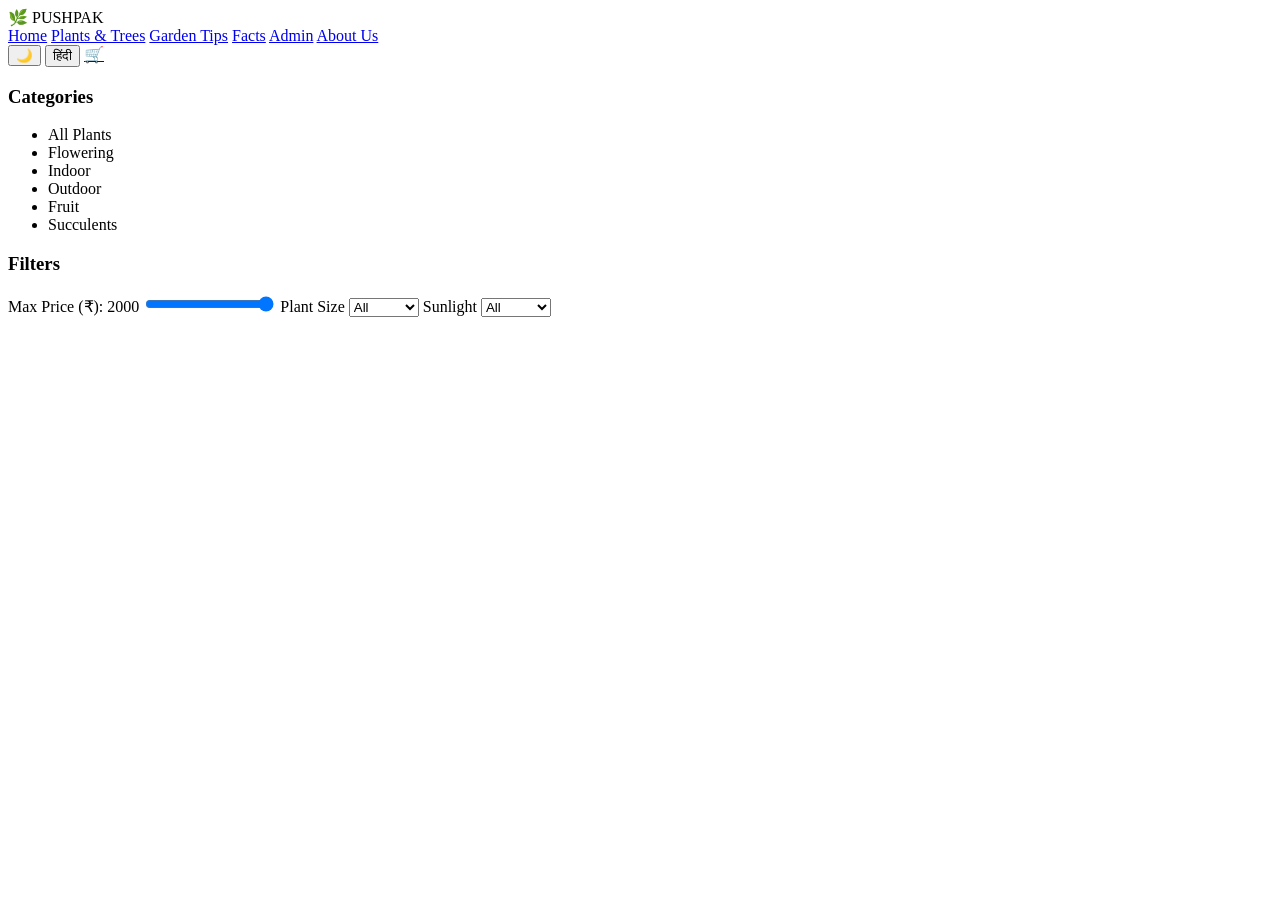
==== index.html @ 6ad0e1df "babu-yes" ====
<!DOCTYPE html>
<html>
<head>
<link rel="stylesheet" href="/workspace/mini_dino/assets/css/style.css">
<link rel="stylesheet" href="/workspace/mini_dino/assets/css/theme.css">
<meta charset="UTF-8">
<meta name="viewport" content="width=device-width, initial-scale=1.0">
<title>PUSHPAK</title>
</head>
<body>

<!-- ================= HEADER ================= -->
<header class="header">

  <div class="logo">🌿 PUSHPAK</div>

  <nav class="nav">
    <a href="/workspace/mini_dino/index.html">Home</a>
    <a href="/workspace/mini_dino/plants.html">Plants & Trees</a>
    <a href="#">Garden Tips</a>
    <a href="#">Facts</a>
    <a href="/workspace/mini_dino/admin/admin_login.html">Admin</a>
    <a href="#">About Us</a>
  </nav>

  <div class="header-controls">
    <button class="theme-toggle" onclick="toggleTheme()">🌙</button>
    <button id="langBtn">हिंदी</button>
    <a href="/workspace/mini_dino/cart.html">🛒</a>
  </div>

</header>

<!-- ================= MAIN LAYOUT ================= -->
<div class="layout">

  <!-- ========== SIDEBAR ========== -->
  <aside class="sidebar">

    <h3>Categories</h3>

    <ul id="categoryList">
      <li class="active" data-category="all">All Plants</li>
      <li data-category="flowering">Flowering</li>
      <li data-category="indoor">Indoor</li>
      <li data-category="outdoor">Outdoor</li>
      <li data-category="fruit">Fruit</li>
      <li data-category="succulent">Succulents</li>
    </ul>

    <h3>Filters</h3>

    <label>Max Price (₹): <span id="priceValue">2000</span></label>
    <input type="range" id="priceFilter" min="100" max="2000" value="2000">

    <label>Plant Size</label>
    <select id="sizeFilter">
      <option value="all">All</option>
      <option value="small">Small</option>
      <option value="medium">Medium</option>
      <option value="large">Large</option>
    </select>

    <label>Sunlight</label>
    <select id="sunFilter">
      <option value="all">All</option>
      <option value="low">Low</option>
      <option value="medium">Medium</option>
      <option value="high">High</option>
    </select>

  </aside>

  <!-- ========== MAIN CONTENT ========== -->
  <main class="main-content">
    <div id="plantGrid" class="plant-grid"></div>
  </main>

</div>

<script src="/workspace/mini_dino/assets/js/main.js"></script>
<script src="/workspace/mini_dino/assets/js/theme.js"></script>
<script src="/workspace/mini_dino/assets/js/admin.js"></script>

</body>
</html>
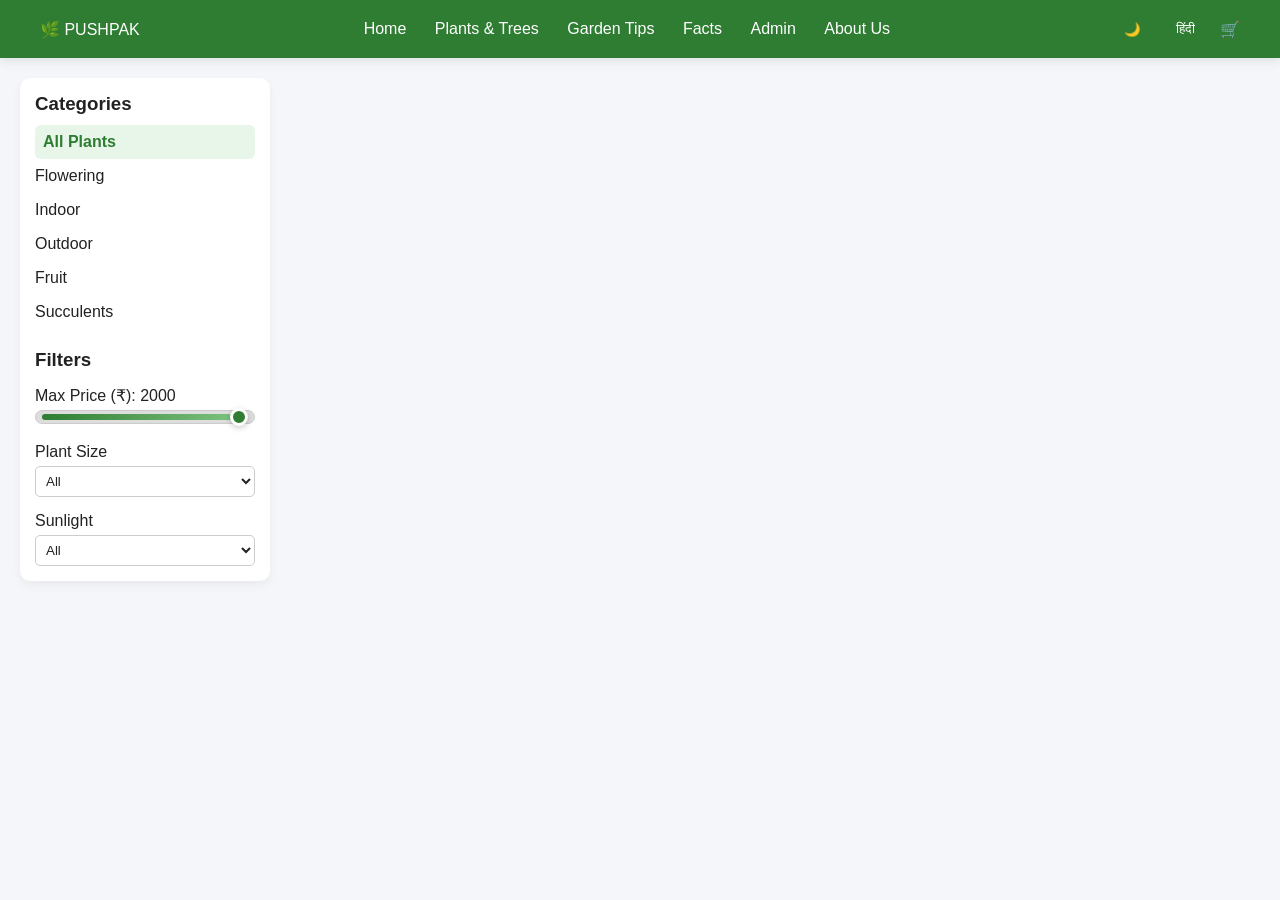
==== commit 70b80d6c: "hh" ====
--- a/index.html
+++ b/index.html
@@ -1,8 +1,8 @@
 <!DOCTYPE html>
 <html>
 <head>
-<link rel="stylesheet" href="/workspace/mini_dino/assets/css/style.css">
-<link rel="stylesheet" href="/workspace/mini_dino/assets/css/theme.css">
+<link rel="stylesheet" href="/assets/css/style.css">
+<link rel="stylesheet" href="/assets/css/theme.css">
 <meta charset="UTF-8">
 <meta name="viewport" content="width=device-width, initial-scale=1.0">
 <title>PUSHPAK</title>
--- a/assets/css/style.css
+++ b/assets/css/style.css
@@ -0,0 +1,710 @@
+/* =========================
+   ROOT VARIABLES
+========================= */
+:root {
+    --primary: #2e7d32;
+    --light-bg: #f5f9f6;
+    --card-bg: #ffffff;
+    --text: #222;
+    --sidebar-bg: #ffffff;
+    --shadow: 0 4px 10px rgba(0,0,0,0.08);
+}
+
+body.dark {
+    --primary: #66bb6a;
+    --light-bg: #1b1b1b;
+    --card-bg: #242424;
+    --text: #f1f1f1;
+    --sidebar-bg: #2c2c2c;
+}
+
+/* =========================
+   GLOBAL
+========================= */
+* {
+    margin: 0;
+    padding: 0;
+    box-sizing: border-box;
+}
+
+body {
+    font-family: 'Segoe UI', sans-serif;
+    background: var(--light-bg);
+    color: var(--text);
+    transition: 0.3s;
+}
+
+a {
+    text-decoration: none;
+    color: inherit;
+}
+
+/* =========================
+   HEADER
+========================= */
+header {
+    display: flex;
+    justify-content: space-between;
+    align-items: center;
+    padding: 15px 30px;
+    background: var(--card-bg);
+    box-shadow: var(--shadow);
+    position: sticky;
+    top: 0;
+    z-index: 100;
+}
+
+header h2 {
+    color: var(--primary);
+}
+
+nav a {
+    margin: 0 12px;
+    font-weight: 500;
+    transition: 0.3s;
+}
+
+nav a:hover {
+    color: var(--primary);
+}
+
+/* =========================
+   SEARCH BOX
+========================= */
+.search-box {
+    display: flex;
+    gap: 5px;
+}
+
+.search-box input {
+    padding: 7px 10px;
+    border-radius: 5px;
+    border: 1px solid #ccc;
+}
+
+.search-box button {
+    background: var(--primary);
+    color: white;
+    border: none;
+    padding: 7px 12px;
+    border-radius: 5px;
+    cursor: pointer;
+}
+
+/* =========================
+   HEADER CONTROLS
+========================= */
+.header-controls {
+    display: flex;
+    align-items: center;
+    gap: 10px;
+}
+
+.header-controls button {
+    background: var(--primary);
+    color: white;
+    border: none;
+    padding: 6px 10px;
+    border-radius: 5px;
+    cursor: pointer;
+}
+
+/* =========================
+   LAYOUT
+========================= */
+.container {
+    display: flex;
+    padding: 20px;
+    gap: 20px;
+}
+
+/* =========================
+   SIDEBAR
+========================= */
+.sidebar {
+    width: 250px;
+    background: var(--sidebar-bg);
+    padding: 20px;
+    border-radius: 10px;
+    box-shadow: var(--shadow);
+}
+
+.sidebar h3 {
+    margin-bottom: 10px;
+    color: var(--primary);
+}
+
+.sidebar ul {
+    list-style: none;
+    margin-bottom: 20px;
+}
+
+.sidebar ul li {
+    padding: 8px;
+    border-radius: 5px;
+    cursor: pointer;
+    transition: 0.3s;
+}
+
+.sidebar ul li:hover,
+.sidebar ul li.active {
+    background: var(--primary);
+    color: white;
+}
+
+.sidebar label {
+    display: block;
+    margin-top: 15px;
+    font-weight: 500;
+}
+
+.sidebar input,
+.sidebar select {
+    width: 100%;
+    padding: 6px;
+    margin-top: 5px;
+    border-radius: 5px;
+    border: 1px solid #ccc;
+}
+
+/* =========================
+   MAIN CONTENT
+========================= */
+.content {
+    flex: 1;
+}
+
+.content h2 {
+    margin-bottom: 20px;
+    color: var(--primary);
+}
+
+/* =========================
+   GRID & CARDS
+========================= */
+.grid {
+    display: grid;
+    grid-template-columns: repeat(auto-fill, minmax(220px, 1fr));
+    gap: 20px;
+}
+
+.card {
+    background: var(--card-bg);
+    padding: 15px;
+    border-radius: 12px;
+    box-shadow: var(--shadow);
+    text-align: center;
+    transition: 0.3s;
+}
+
+.card:hover {
+    transform: translateY(-5px);
+}
+
+.card img {
+    width: 100%;
+    height: 180px;
+    object-fit: cover;
+    border-radius: 10px;
+}
+
+.card h3,
+.card p {
+    margin-top: 10px;
+}
+
+.card a {
+    display: inline-block;
+    margin-top: 8px;
+    padding: 6px 12px;
+    background: var(--primary);
+    color: white;
+    border-radius: 5px;
+    font-size: 14px;
+}
+
+/* =========================
+   RECOMMEND BOX
+========================= */
+.recommend-box {
+    margin-top: 40px;
+    background: var(--card-bg);
+    padding: 20px;
+    border-radius: 10px;
+    box-shadow: var(--shadow);
+}
+
+.recommend-box select,
+.recommend-box button {
+    padding: 7px;
+    margin-top: 10px;
+    border-radius: 5px;
+}
+
+.recommend-box button {
+    background: var(--primary);
+    color: white;
+    border: none;
+    cursor: pointer;
+}
+
+/* =========================
+   RESPONSIVE DESIGN
+========================= */
+@media(max-width: 900px){
+    .container {
+        flex-direction: column;
+    }
+
+    .sidebar {
+        width: 100%;
+    }
+}
+
+@media(max-width: 600px){
+    header {
+        flex-direction: column;
+        gap: 10px;
+    }
+
+    nav {
+        display: flex;
+        flex-wrap: wrap;
+        justify-content: center;
+    }
+
+    .search-box {
+        width: 100%;
+        justify-content: center;
+    }
+}
+/* =========================
+   ADD PLANT FORM
+========================= */
+
+.plant-form {
+    background: var(--card-bg);
+    padding: 25px;
+    border-radius: 12px;
+    box-shadow: var(--shadow);
+    max-width: 500px;
+}
+
+.plant-form label {
+    display: block;
+    margin-top: 15px;
+    font-weight: 500;
+}
+
+.plant-form input,
+.plant-form select {
+    width: 100%;
+    padding: 10px;
+    margin-top: 6px;
+    border-radius: 6px;
+    border: 1px solid #ccc;
+    font-size: 14px;
+    background: transparent;
+    color: var(--text);
+    transition: 0.3s;
+}
+
+/* Focus effect */
+.plant-form input:focus,
+.plant-form select:focus {
+    border-color: var(--primary);
+    outline: none;
+    box-shadow: 0 0 5px rgba(46,125,50,0.3);
+}
+
+/* File input */
+.plant-form input[type="file"] {
+    padding: 6px;
+    cursor: pointer;
+}
+
+/* Image Preview */
+.image-preview {
+    margin-top: 15px;
+    width: 100%;
+    max-height: 250px;
+    object-fit: cover;
+    border-radius: 10px;
+    display: none;
+    border: 2px dashed var(--primary);
+    padding: 5px;
+}
+
+/* Submit Button */
+.plant-form button {
+    margin-top: 20px;
+    padding: 12px;
+    width: 100%;
+    border: none;
+    border-radius: 8px;
+    background: var(--primary);
+    color: white;
+    font-size: 15px;
+    cursor: pointer;
+    transition: 0.3s;
+}
+
+.plant-form button:hover {
+    opacity: 0.9;
+    transform: translateY(-2px);
+}
+
+/* =========================
+   RESPONSIVE
+========================= */
+@media(max-width: 600px){
+    .plant-form {
+        padding: 15px;
+    }
+}
+.plant-form input[type="file"] {
+    border: 2px dashed var(--primary);
+    padding: 20px;
+    text-align: center;
+    background: rgba(46,125,50,0.05);
+}
+/* ===== HEADER ===== */
+.header {
+  display: flex;
+  justify-content: space-between;
+  align-items: center;
+  padding: 15px 40px;
+  background: #2e7d32;
+  color: white;
+}
+
+.nav a {
+  margin: 0 12px;
+  color: white;
+  text-decoration: none;
+}
+
+.header-controls {
+  display: flex;
+  gap: 15px;
+  align-items: center;
+}
+
+/* ===== LAYOUT ===== */
+.layout {
+  display: flex;
+  padding: 20px;
+  gap: 20px;
+}
+
+/* ===== SIDEBAR ===== */
+.sidebar {
+  width: 250px;
+  background: #ffffff;
+  padding: 15px;
+  border-radius: 10px;
+  height: fit-content;
+  box-shadow: 0 4px 10px rgba(0,0,0,0.05);
+}
+
+.sidebar ul {
+  list-style: none;
+  padding: 0;
+}
+
+.sidebar ul li {
+  padding: 8px 0;
+  cursor: pointer;
+}
+
+.sidebar ul li.active {
+  font-weight: bold;
+  color: #2e7d32;
+}
+
+/* ===== MAIN CONTENT ===== */
+.main-content {
+  flex: 1;
+}
+
+/* ===== 3 CARDS PER ROW ===== */
+.plant-grid {
+  display: grid;
+  grid-template-columns: repeat(3, 1fr);
+  gap: 20px;
+}
+
+/* ===== CARD ===== */
+.plant-card {
+  background: white;
+  border-radius: 10px;
+  padding: 12px;
+  box-shadow: 0 4px 10px rgba(0,0,0,0.08);
+  transition: 0.3s;
+}
+
+.plant-card:hover {
+  transform: translateY(-5px);
+}
+
+.plant-card img {
+  width: 100%;
+  height: 180px;
+  object-fit: cover;
+  border-radius: 8px;
+}
+
+.plant-card h3 {
+  margin: 10px 0 5px;
+}
+
+.plant-card button {
+  background: #2e7d32;
+  color: white;
+  border: none;
+  padding: 6px 10px;
+  border-radius: 6px;
+  cursor: pointer;
+}
+
+/* ===== RESPONSIVE ===== */
+@media (max-width: 992px) {
+  .plant-grid {
+    grid-template-columns: repeat(2, 1fr);
+  }
+}
+
+@media (max-width: 600px) {
+  .layout {
+    flex-direction: column;
+  }
+
+  .sidebar {
+    width: 100%;
+  }
+
+  .plant-grid {
+    grid-template-columns: 1fr;
+  }
+}
+/* ================= RANGE SLIDER BASE ================= */
+
+#priceFilter {
+  -webkit-appearance: none;
+  width: 100%;
+  height: 6px;
+  border-radius: 10px;
+  outline: none;
+  cursor: pointer;
+  transition: 0.3s;
+}
+
+/* ================= LIGHT MODE ================= */
+
+body:not(.dark) #priceFilter {
+  background: #ddd;
+}
+
+body:not(.dark) #priceFilter::-webkit-slider-runnable-track {
+  background: linear-gradient(to right, #2e7d32, #81c784);
+  height: 6px;
+  border-radius: 10px;
+}
+
+body:not(.dark) #priceFilter::-webkit-slider-thumb {
+  -webkit-appearance: none;
+  width: 18px;
+  height: 18px;
+  border-radius: 50%;
+  background: #2e7d32;
+  border: 3px solid #ffffff;
+  margin-top: -6px;
+  cursor: pointer;
+  box-shadow: 0 2px 6px rgba(0,0,0,0.2);
+}
+
+/* ================= DARK MODE ================= */
+
+body.dark #priceFilter {
+  background: #2a2a2a;
+}
+
+body.dark #priceFilter::-webkit-slider-runnable-track {
+  background: linear-gradient(to right, #4caf50, #2e7d32);
+  height: 6px;
+  border-radius: 10px;
+}
+
+body.dark #priceFilter::-webkit-slider-thumb {
+  -webkit-appearance: none;
+  width: 20px;
+  height: 20px;
+  border-radius: 50%;
+  background: #81c784;
+  border: 3px solid #1e1e1e;
+  margin-top: -7px;
+  cursor: pointer;
+  box-shadow: 0 0 8px rgba(76,175,80,0.7);
+  transition: 0.2s;
+}
+
+body.dark #priceFilter::-webkit-slider-thumb:hover {
+  transform: scale(1.2);
+}
+
+/* ================= FIREFOX SUPPORT ================= */
+
+body.dark #priceFilter::-moz-range-track {
+  background: linear-gradient(to right, #4caf50, #2e7d32);
+  height: 6px;
+  border-radius: 10px;
+}
+
+body.dark #priceFilter::-moz-range-thumb {
+  width: 20px;
+  height: 20px;
+  border-radius: 50%;
+  background: #81c784;
+  border: none;
+  box-shadow: 0 0 8px rgba(76,175,80,0.7);
+  cursor: pointer;
+}
+body.dark .sidebar {
+  background: #1e1e1e;
+}
+
+body.dark .sidebar label {
+  color: #e0e0e0;
+}
+body.dark .sidebar {
+  background: #1e1e1e;
+}
+
+body.dark .sidebar label {
+  color: #e0e0e0;
+}
+/* Sidebar text fix */
+
+.sidebar h3,
+.sidebar label,
+.sidebar li,
+.sidebar select {
+  color: #333;
+}
+
+body.dark .sidebar h3,
+body.dark .sidebar label,
+body.dark .sidebar li,
+body.dark .sidebar select {
+  color: #ffffff;
+}
+/* ===== SLIDER LABEL TEXT ===== */
+
+#priceLabel,
+#priceLabel span {
+  color: #333;
+  font-size: 14px;
+}
+
+/* ===== DARK MODE FIX ===== */
+
+body.dark #priceLabel,
+body.dark #priceLabel span {
+  color: #ffffff;
+}
+select {
+  color: #222;
+  background: #ffffff;
+}
+
+body.dark select {
+  color: #ffffff;
+  background: #2a2a2a;
+}
+/* ================= LIGHT THEME TEXT FIX ================= */
+
+body {
+  background: #f4f6f9;
+  color: #222;   /* force readable dark text */
+}
+
+/* Sidebar text in light mode */
+.sidebar h3,
+.sidebar label,
+.sidebar li,
+.sidebar select,
+#priceLabel,
+#priceLabel span {
+  color: #222;
+}
+
+/* ================= DARK THEME TEXT ================= */
+
+body.dark {
+  background: #121212;
+  color: #ffffff;
+}
+
+body.dark .sidebar h3,
+body.dark .sidebar label,
+body.dark .sidebar li,
+body.dark .sidebar select,
+body.dark #priceLabel,
+body.dark #priceLabel span {
+  color: #ffffff;
+}
+/* Default sidebar item */
+.sidebar ul li {
+  padding: 8px 0;
+  cursor: pointer;
+  color: #222;
+  transition: 0.2s;
+}
+
+/* Hover */
+.sidebar ul li:hover {
+  color: #2e7d32;
+}
+
+/* Active (clicked) */
+.sidebar ul li.active {
+  background: #e8f5e9;
+  color: #2e7d32;
+  font-weight: 600;
+  padding-left: 8px;
+  border-radius: 6px;
+}
+
+/* Dark mode active */
+body.dark .sidebar ul li.active {
+  background: #2a2a2a;
+  color: #81c784;
+}
+select {
+  background: #ffffff;
+  color: #222;
+  border: 1px solid #ccc;
+}
+
+/* When clicked (focus) */
+select:focus {
+  outline: none;
+  border: 1px solid #2e7d32;
+}
+
+/* Dark mode */
+body.dark select {
+  background: #2a2a2a;
+  color: #ffffff;
+  border: 1px solid #444;
+}
+label {
+  color: #222;
+}
+
+body.dark label {
+  color: #ffffff;
+}
+body:not(.dark) {
+  color: #222 !important;
+}
--- a/assets/css/theme.css
+++ b/assets/css/theme.css
@@ -0,0 +1,85 @@
+/* ================= GLOBAL THEME VARIABLES ================= */
+
+:root {
+  --bg-light: #f4f6f9;
+  --bg-dark: #121212;
+
+  --card-light: #ffffff;
+  --card-dark: #1e1e1e;
+
+  --text-light: #333;
+  --text-dark: #ffffff;
+
+  --input-light: #ffffff;
+  --input-dark: #2a2a2a;
+
+  --border-light: #ddd;
+  --border-dark: #444;
+}
+
+/* ================= DEFAULT LIGHT ================= */
+
+body {
+  background: var(--bg-light);
+  color: var(--text-light);
+  transition: background 0.3s ease, color 0.3s ease;
+}
+
+/* ================= DARK MODE ================= */
+
+body.dark {
+  background: var(--bg-dark);
+  color: var(--text-dark);
+}
+
+/* ================= CARDS ================= */
+
+body.dark .card,
+body.dark .plant-card {
+  background: var(--card-dark);
+  color: var(--text-dark);
+}
+
+/* ================= INPUTS ================= */
+
+body.dark input,
+body.dark select,
+body.dark textarea {
+  background: var(--input-dark);
+  color: var(--text-dark);
+  border: 1px solid var(--border-dark);
+}
+
+/* ================= SEARCH BAR ================= */
+
+body.dark #search {
+  background: var(--input-dark);
+  color: var(--text-dark);
+  border: 1px solid var(--border-dark);
+}
+
+/* ================= FILTER ================= */
+
+body.dark .filter {
+  background: #333;
+  color: white;
+  border: 1px solid #555;
+}
+
+/* ================= NAVBAR ================= */
+
+body.dark .navbar {
+  background: #1b5e20;
+}
+
+/* ================= BUTTONS ================= */
+
+body.dark button {
+  opacity: 0.95;
+}
+
+/* ================= SMOOTH TRANSITION ================= */
+
+* {
+  transition: background 0.3s ease, color 0.3s ease;
+}
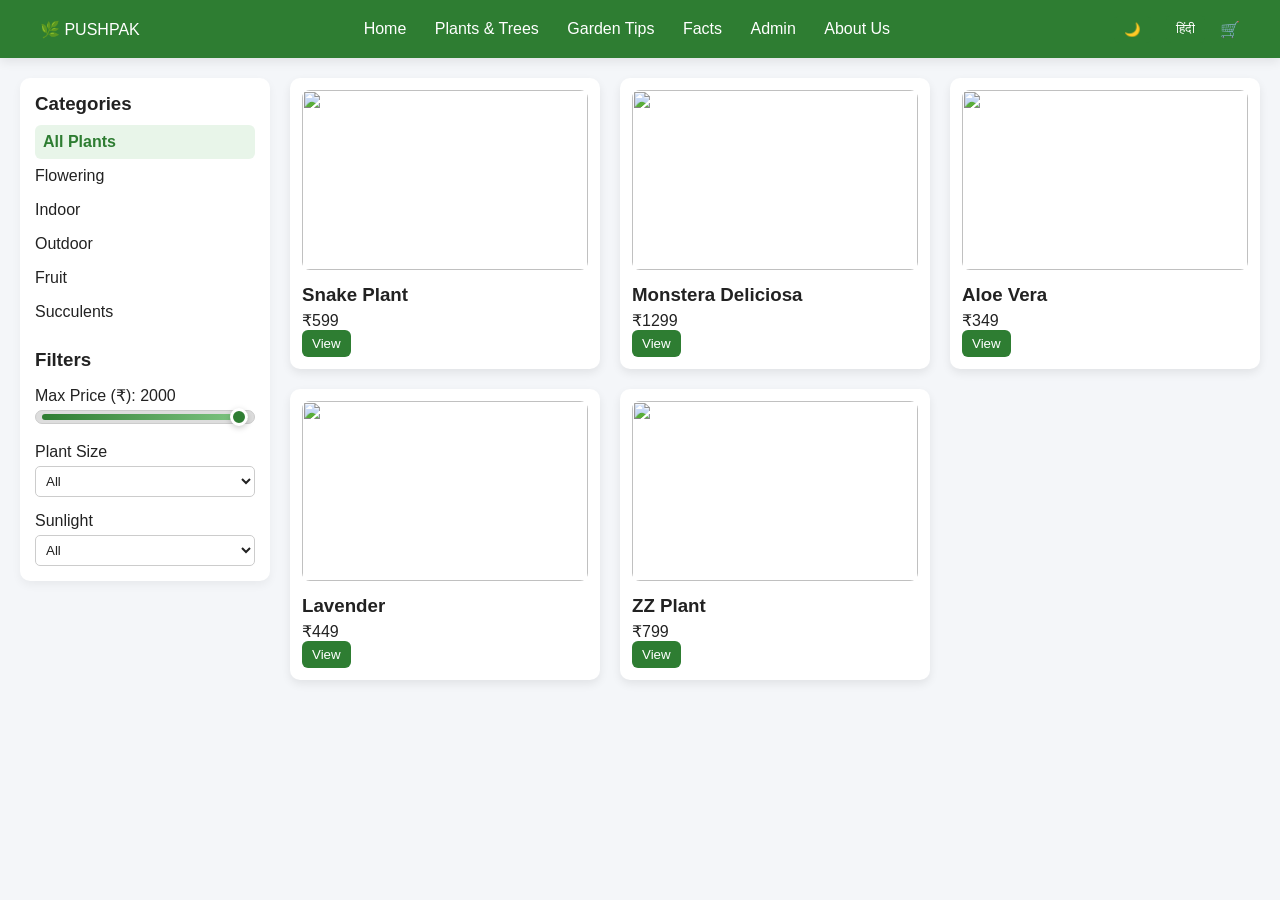
==== commit 869a035d: "hh" ====
--- a/index.html
+++ b/index.html
@@ -15,18 +15,18 @@
   <div class="logo">🌿 PUSHPAK</div>
 
   <nav class="nav">
-    <a href="/workspace/mini_dino/index.html">Home</a>
-    <a href="/workspace/mini_dino/plants.html">Plants & Trees</a>
+    <a href="/index.html">Home</a>
+    <a href="/plants.html">Plants & Trees</a>
     <a href="#">Garden Tips</a>
     <a href="#">Facts</a>
-    <a href="/workspace/mini_dino/admin/admin_login.html">Admin</a>
+    <a href="/admin/admin_login.html">Admin</a>
     <a href="#">About Us</a>
   </nav>
 
   <div class="header-controls">
     <button class="theme-toggle" onclick="toggleTheme()">🌙</button>
     <button id="langBtn">हिंदी</button>
-    <a href="/workspace/mini_dino/cart.html">🛒</a>
+    <a href="/cart.html">🛒</a>
   </div>
 
 </header>
@@ -78,9 +78,9 @@
 
 </div>
 
-<script src="/workspace/mini_dino/assets/js/main.js"></script>
-<script src="/workspace/mini_dino/assets/js/theme.js"></script>
-<script src="/workspace/mini_dino/assets/js/admin.js"></script>
+<script src="assets/js/main.js"></script>
+<script src="assets/js/theme.js"></script>
+<script src="assets/js/admin.js"></script>
 
 </body>
 </html>
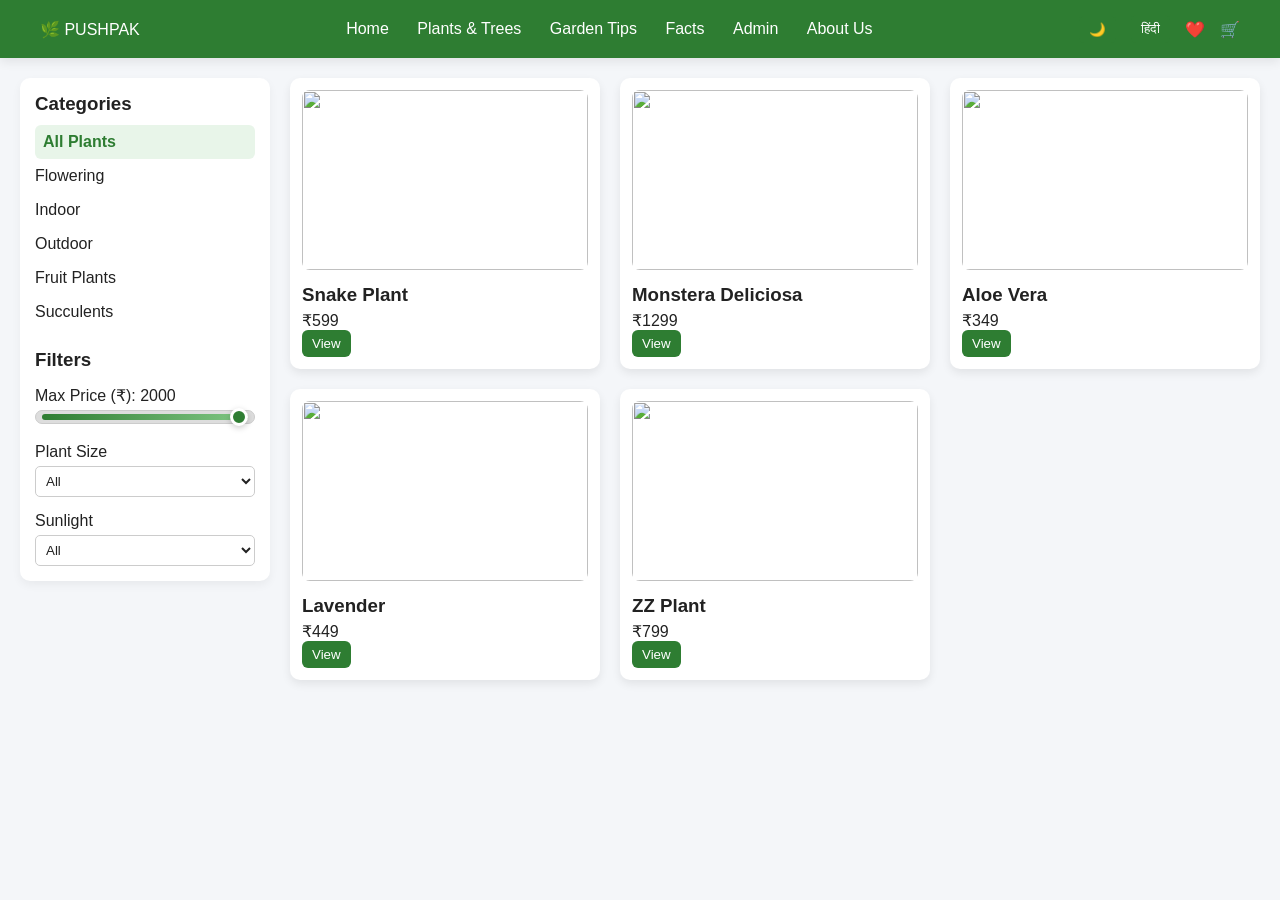
==== commit 084df2c9: "Add files via upload" ====
--- a/index.html
+++ b/index.html
@@ -1,79 +1,191 @@
 <!DOCTYPE html>
 <html>
 <head>
-<link rel="stylesheet" href="/assets/css/style.css">
-<link rel="stylesheet" href="/assets/css/theme.css">
+
+<link rel="stylesheet" href="assets/css/style.css">
+<link rel="stylesheet" href="assets/css/theme.css">
+
 <meta charset="UTF-8">
 <meta name="viewport" content="width=device-width, initial-scale=1.0">
+
 <title>PUSHPAK</title>
+
 </head>
+
 <body>
 
 <!-- ================= HEADER ================= -->
+
 <header class="header">
 
   <div class="logo">🌿 PUSHPAK</div>
 
   <nav class="nav">
-    <a href="/index.html">Home</a>
-    <a href="/plants.html">Plants & Trees</a>
-    <a href="#">Garden Tips</a>
-    <a href="#">Facts</a>
-    <a href="/admin/admin_login.html">Admin</a>
-    <a href="#">About Us</a>
+
+    <a href="#"
+    data-en="Home"
+    data-hi="होम">Home</a>
+
+    <a href="plants.html"
+    data-en="Plants & Trees"
+    data-hi="पौधे और पेड़">Plants & Trees</a>
+
+    <a href="garden.html"
+    data-en="Garden Tips"
+    data-hi="बागवानी टिप्स">Garden Tips</a>
+
+    <a href="facts.html"
+    data-en="Facts"
+    data-hi="तथ्य">Facts</a>
+
+    <a href="admin/admin_login.html"
+    data-en="Admin"
+    data-hi="एडमिन">Admin</a>
+
+    <a href="#"
+    data-en="About Us"
+    data-hi="हमारे बारे में">About Us</a>
+
   </nav>
 
   <div class="header-controls">
     <button class="theme-toggle" onclick="toggleTheme()">🌙</button>
     <button id="langBtn">हिंदी</button>
-    <a href="/cart.html">🛒</a>
+    <a href="favorites.html">❤️</a>
+    <a href="cart.html">🛒</a>
+
   </div>
 
 </header>
 
 <!-- ================= MAIN LAYOUT ================= -->
+
 <div class="layout">
 
   <!-- ========== SIDEBAR ========== -->
+
   <aside class="sidebar">
 
-    <h3>Categories</h3>
+    <h3
+    data-en="Categories"
+    data-hi="श्रेणियाँ">Categories</h3>
 
     <ul id="categoryList">
-      <li class="active" data-category="all">All Plants</li>
-      <li data-category="flowering">Flowering</li>
-      <li data-category="indoor">Indoor</li>
-      <li data-category="outdoor">Outdoor</li>
-      <li data-category="fruit">Fruit</li>
-      <li data-category="succulent">Succulents</li>
+
+      <li class="active"
+      data-category="all"
+      data-en="All Plants"
+      data-hi="सभी पौधे">
+      All Plants
+      </li>
+
+      <li data-category="flowering"
+      data-en="Flowering"
+      data-hi="फूल वाले पौधे">
+      Flowering
+      </li>
+
+      <li data-category="indoor"
+      data-en="Indoor"
+      data-hi="इनडोर पौधे">
+      Indoor
+      </li>
+
+      <li data-category="outdoor"
+      data-en="Outdoor"
+      data-hi="आउटडोर पौधे">
+      Outdoor
+      </li>
+
+      <li data-category="fruit"
+      data-en="Fruit Plants"
+      data-hi="फल वाले पौधे">
+      Fruit
+      </li>
+
+      <li data-category="succulent"
+      data-en="Succulents"
+      data-hi="रसीले पौधे">
+      Succulents
+      </li>
+
     </ul>
 
-    <h3>Filters</h3>
+    <h3
+    data-en="Filters"
+    data-hi="फ़िल्टर">Filters</h3>
 
-    <label>Max Price (₹): <span id="priceValue">2000</span></label>
+    <label>
+      <span
+      data-en="Max Price"
+      data-hi="अधिकतम कीमत">
+      Max Price
+      </span>
+      (₹): <span id="priceValue">2000</span>
+    </label>
+
     <input type="range" id="priceFilter" min="100" max="2000" value="2000">
 
-    <label>Plant Size</label>
+    <label
+    data-en="Plant Size"
+    data-hi="पौधे का आकार">
+    Plant Size
+    </label>
+
     <select id="sizeFilter">
-      <option value="all">All</option>
-      <option value="small">Small</option>
-      <option value="medium">Medium</option>
-      <option value="large">Large</option>
+
+      <option value="all"
+      data-en="All"
+      data-hi="सभी">All</option>
+
+      <option value="small"
+      data-en="Small"
+      data-hi="छोटा">Small</option>
+
+      <option value="medium"
+      data-en="Medium"
+      data-hi="मध्यम">Medium</option>
+
+      <option value="large"
+      data-en="Large"
+      data-hi="बड़ा">Large</option>
+
     </select>
 
-    <label>Sunlight</label>
+    <label
+    data-en="Sunlight"
+    data-hi="धूप की आवश्यकता">
+    Sunlight
+    </label>
+
     <select id="sunFilter">
-      <option value="all">All</option>
-      <option value="low">Low</option>
-      <option value="medium">Medium</option>
-      <option value="high">High</option>
+
+      <option value="all"
+      data-en="All"
+      data-hi="सभी">All</option>
+
+      <option value="low"
+      data-en="Low"
+      data-hi="कम">Low</option>
+
+      <option value="medium"
+      data-en="Medium"
+      data-hi="मध्यम">Medium</option>
+
+      <option value="high"
+      data-en="High"
+      data-hi="अधिक">High</option>
+
     </select>
 
   </aside>
 
   <!-- ========== MAIN CONTENT ========== -->
+
   <main class="main-content">
+
     <div id="plantGrid" class="plant-grid"></div>
+
   </main>
 
 </div>
@@ -81,6 +193,7 @@
 <script src="assets/js/main.js"></script>
 <script src="assets/js/theme.js"></script>
 <script src="assets/js/admin.js"></script>
+<script src="assets/js/language.js"></script>
 
 </body>
-</html>
+</html>
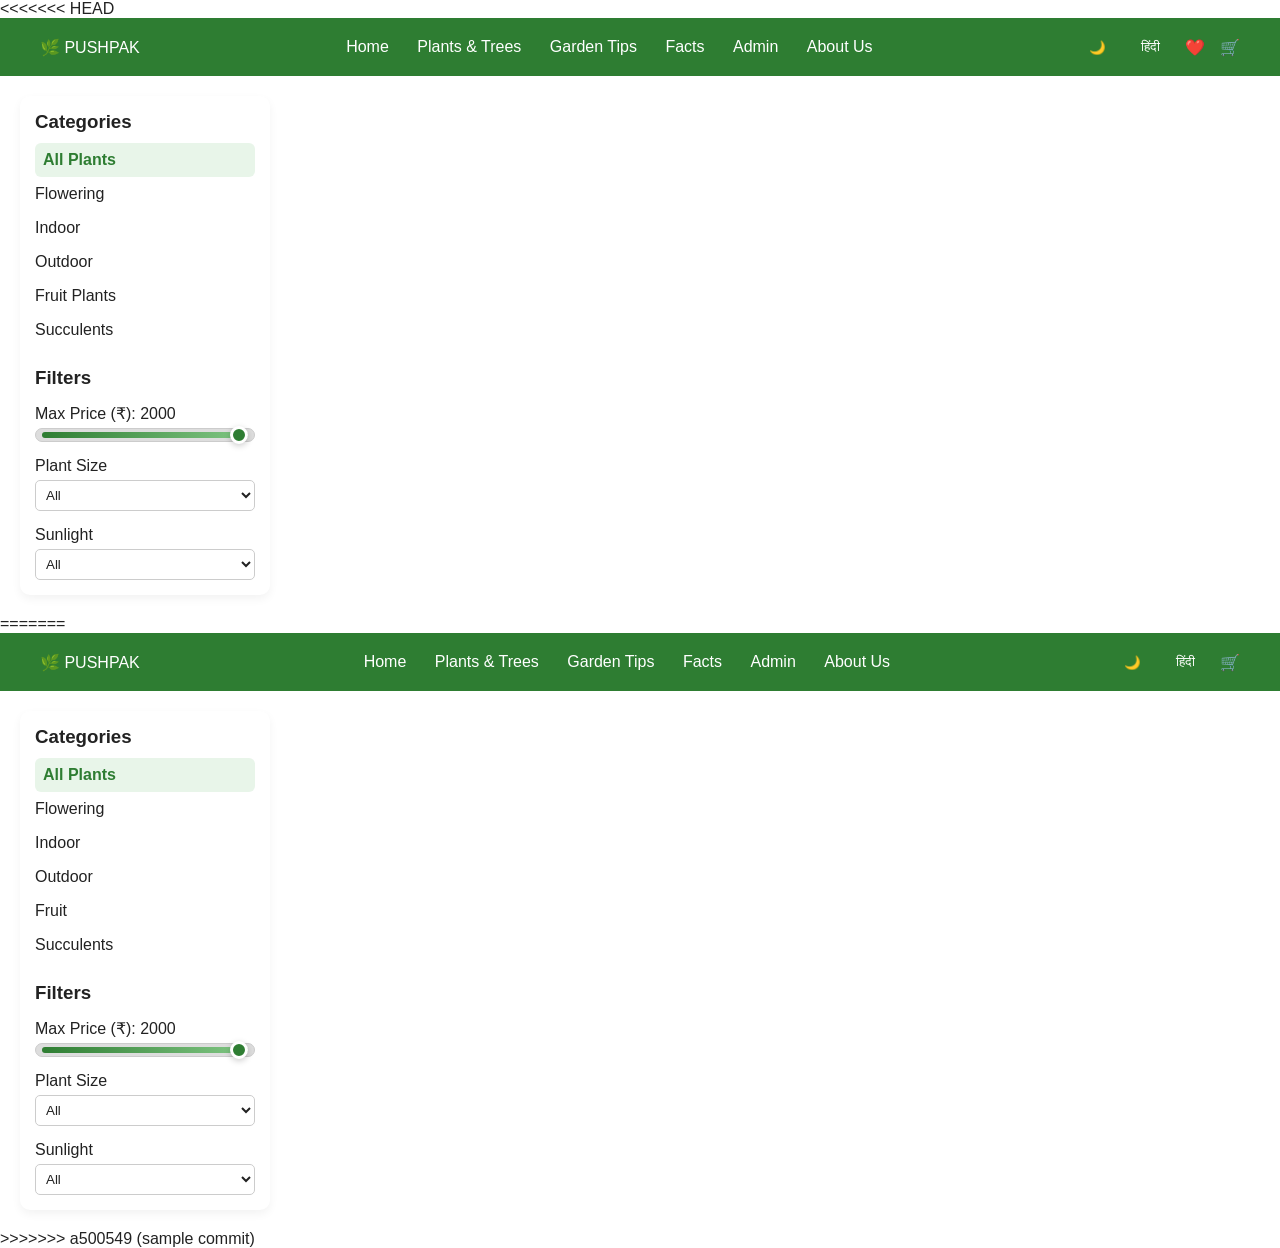
==== commit d37f0242: "first commit" ====
--- a/index.html
+++ b/index.html
@@ -1,3 +1,4 @@
+<<<<<<< HEAD
 <!DOCTYPE html>
 <html>
 <head>
@@ -196,4 +197,92 @@
 <script src="assets/js/language.js"></script>
 
 </body>
-</html>+</html>
+=======
+<!DOCTYPE html>
+<html>
+<head>
+<link rel="stylesheet" href="assets/css/style.css">
+<link rel="stylesheet" href="assets/css/theme.css">
+<meta charset="UTF-8">
+<meta name="viewport" content="width=device-width, initial-scale=1.0">
+<title>PUSHPAK</title>
+</head>
+<body>
+
+<!-- ================= HEADER ================= -->
+<header class="header">
+
+  <div class="logo">🌿 PUSHPAK</div>
+
+  <nav class="nav">
+    <a href="#">Home</a>
+    <a href="plants.html">Plants & Trees</a>
+    <a href="#">Garden Tips</a>
+    <a href="#">Facts</a>
+    <a href="admin/admin_login.html">Admin</a>
+    <a href="#">About Us</a>
+  </nav>
+
+  <div class="header-controls">
+    <button class="theme-toggle" onclick="toggleTheme()">🌙</button>
+    <button id="langBtn">हिंदी</button>
+    <a href="cart.html">🛒</a>
+  </div>
+
+</header>
+
+<!-- ================= MAIN LAYOUT ================= -->
+<div class="layout">
+
+  <!-- ========== SIDEBAR ========== -->
+  <aside class="sidebar">
+
+    <h3>Categories</h3>
+
+    <ul id="categoryList">
+      <li class="active" data-category="all">All Plants</li>
+      <li data-category="flowering">Flowering</li>
+      <li data-category="indoor">Indoor</li>
+      <li data-category="outdoor">Outdoor</li>
+      <li data-category="fruit">Fruit</li>
+      <li data-category="succulent">Succulents</li>
+    </ul>
+
+    <h3>Filters</h3>
+
+    <label>Max Price (₹): <span id="priceValue">2000</span></label>
+    <input type="range" id="priceFilter" min="100" max="2000" value="2000">
+
+    <label>Plant Size</label>
+    <select id="sizeFilter">
+      <option value="all">All</option>
+      <option value="small">Small</option>
+      <option value="medium">Medium</option>
+      <option value="large">Large</option>
+    </select>
+
+    <label>Sunlight</label>
+    <select id="sunFilter">
+      <option value="all">All</option>
+      <option value="low">Low</option>
+      <option value="medium">Medium</option>
+      <option value="high">High</option>
+    </select>
+
+  </aside>
+
+  <!-- ========== MAIN CONTENT ========== -->
+  <main class="main-content">
+    <div id="plantGrid" class="plant-grid"></div>
+  </main>
+
+</div>
+
+<script src="assets/js/main.js"></script>
+<script src="assets/js/theme.js"></script>
+<script src="assets/js/admin.js"></script>
+
+</body>
+</html>
+>>>>>>> a500549 (sample commit)
--- a/assets/css/style.css
+++ b/assets/css/style.css
@@ -1,3 +1,4 @@
+<<<<<<< HEAD
 /* =========================
    ROOT VARIABLES
 ========================= */
@@ -708,3 +709,715 @@
 body:not(.dark) {
   color: #222 !important;
 }
+=======
+/* =========================
+   ROOT VARIABLES
+========================= */
+:root {
+    --primary: #2e7d32;
+    --light-bg: #f5f9f6;
+    --card-bg: #ffffff;
+    --text: #222;
+    --sidebar-bg: #ffffff;
+    --shadow: 0 4px 10px rgba(0,0,0,0.08);
+}
+
+body.dark {
+    --primary: #66bb6a;
+    --light-bg: #1b1b1b;
+    --card-bg: #242424;
+    --text: #f1f1f1;
+    --sidebar-bg: #2c2c2c;
+}
+
+/* =========================
+   GLOBAL
+========================= */
+* {
+    margin: 0;
+    padding: 0;
+    box-sizing: border-box;
+}
+
+body {
+    font-family: 'Segoe UI', sans-serif;
+    background: var(--light-bg);
+    color: var(--text);
+    transition: 0.3s;
+}
+
+a {
+    text-decoration: none;
+    color: inherit;
+}
+
+/* =========================
+   HEADER
+========================= */
+header {
+    display: flex;
+    justify-content: space-between;
+    align-items: center;
+    padding: 15px 30px;
+    background: var(--card-bg);
+    box-shadow: var(--shadow);
+    position: sticky;
+    top: 0;
+    z-index: 100;
+}
+
+header h2 {
+    color: var(--primary);
+}
+
+nav a {
+    margin: 0 12px;
+    font-weight: 500;
+    transition: 0.3s;
+}
+
+nav a:hover {
+    color: var(--primary);
+}
+
+/* =========================
+   SEARCH BOX
+========================= */
+.search-box {
+    display: flex;
+    gap: 5px;
+}
+
+.search-box input {
+    padding: 7px 10px;
+    border-radius: 5px;
+    border: 1px solid #ccc;
+}
+
+.search-box button {
+    background: var(--primary);
+    color: white;
+    border: none;
+    padding: 7px 12px;
+    border-radius: 5px;
+    cursor: pointer;
+}
+
+/* =========================
+   HEADER CONTROLS
+========================= */
+.header-controls {
+    display: flex;
+    align-items: center;
+    gap: 10px;
+}
+
+.header-controls button {
+    background: var(--primary);
+    color: white;
+    border: none;
+    padding: 6px 10px;
+    border-radius: 5px;
+    cursor: pointer;
+}
+
+/* =========================
+   LAYOUT
+========================= */
+.container {
+    display: flex;
+    padding: 20px;
+    gap: 20px;
+}
+
+/* =========================
+   SIDEBAR
+========================= */
+.sidebar {
+    width: 250px;
+    background: var(--sidebar-bg);
+    padding: 20px;
+    border-radius: 10px;
+    box-shadow: var(--shadow);
+}
+
+.sidebar h3 {
+    margin-bottom: 10px;
+    color: var(--primary);
+}
+
+.sidebar ul {
+    list-style: none;
+    margin-bottom: 20px;
+}
+
+.sidebar ul li {
+    padding: 8px;
+    border-radius: 5px;
+    cursor: pointer;
+    transition: 0.3s;
+}
+
+.sidebar ul li:hover,
+.sidebar ul li.active {
+    background: var(--primary);
+    color: white;
+}
+
+.sidebar label {
+    display: block;
+    margin-top: 15px;
+    font-weight: 500;
+}
+
+.sidebar input,
+.sidebar select {
+    width: 100%;
+    padding: 6px;
+    margin-top: 5px;
+    border-radius: 5px;
+    border: 1px solid #ccc;
+}
+
+/* =========================
+   MAIN CONTENT
+========================= */
+.content {
+    flex: 1;
+}
+
+.content h2 {
+    margin-bottom: 20px;
+    color: var(--primary);
+}
+
+/* =========================
+   GRID & CARDS
+========================= */
+.grid {
+    display: grid;
+    grid-template-columns: repeat(auto-fill, minmax(220px, 1fr));
+    gap: 20px;
+}
+
+.card {
+    background: var(--card-bg);
+    padding: 15px;
+    border-radius: 12px;
+    box-shadow: var(--shadow);
+    text-align: center;
+    transition: 0.3s;
+}
+
+.card:hover {
+    transform: translateY(-5px);
+}
+
+.card img {
+    width: 100%;
+    height: 180px;
+    object-fit: cover;
+    border-radius: 10px;
+}
+
+.card h3,
+.card p {
+    margin-top: 10px;
+}
+
+.card a {
+    display: inline-block;
+    margin-top: 8px;
+    padding: 6px 12px;
+    background: var(--primary);
+    color: white;
+    border-radius: 5px;
+    font-size: 14px;
+}
+
+/* =========================
+   RECOMMEND BOX
+========================= */
+.recommend-box {
+    margin-top: 40px;
+    background: var(--card-bg);
+    padding: 20px;
+    border-radius: 10px;
+    box-shadow: var(--shadow);
+}
+
+.recommend-box select,
+.recommend-box button {
+    padding: 7px;
+    margin-top: 10px;
+    border-radius: 5px;
+}
+
+.recommend-box button {
+    background: var(--primary);
+    color: white;
+    border: none;
+    cursor: pointer;
+}
+
+/* =========================
+   RESPONSIVE DESIGN
+========================= */
+@media(max-width: 900px){
+    .container {
+        flex-direction: column;
+    }
+
+    .sidebar {
+        width: 100%;
+    }
+}
+
+@media(max-width: 600px){
+    header {
+        flex-direction: column;
+        gap: 10px;
+    }
+
+    nav {
+        display: flex;
+        flex-wrap: wrap;
+        justify-content: center;
+    }
+
+    .search-box {
+        width: 100%;
+        justify-content: center;
+    }
+}
+/* =========================
+   ADD PLANT FORM
+========================= */
+
+.plant-form {
+    background: var(--card-bg);
+    padding: 25px;
+    border-radius: 12px;
+    box-shadow: var(--shadow);
+    max-width: 500px;
+}
+
+.plant-form label {
+    display: block;
+    margin-top: 15px;
+    font-weight: 500;
+}
+
+.plant-form input,
+.plant-form select {
+    width: 100%;
+    padding: 10px;
+    margin-top: 6px;
+    border-radius: 6px;
+    border: 1px solid #ccc;
+    font-size: 14px;
+    background: transparent;
+    color: var(--text);
+    transition: 0.3s;
+}
+
+/* Focus effect */
+.plant-form input:focus,
+.plant-form select:focus {
+    border-color: var(--primary);
+    outline: none;
+    box-shadow: 0 0 5px rgba(46,125,50,0.3);
+}
+
+/* File input */
+.plant-form input[type="file"] {
+    padding: 6px;
+    cursor: pointer;
+}
+
+/* Image Preview */
+.image-preview {
+    margin-top: 15px;
+    width: 100%;
+    max-height: 250px;
+    object-fit: cover;
+    border-radius: 10px;
+    display: none;
+    border: 2px dashed var(--primary);
+    padding: 5px;
+}
+
+/* Submit Button */
+.plant-form button {
+    margin-top: 20px;
+    padding: 12px;
+    width: 100%;
+    border: none;
+    border-radius: 8px;
+    background: var(--primary);
+    color: white;
+    font-size: 15px;
+    cursor: pointer;
+    transition: 0.3s;
+}
+
+.plant-form button:hover {
+    opacity: 0.9;
+    transform: translateY(-2px);
+}
+
+/* =========================
+   RESPONSIVE
+========================= */
+@media(max-width: 600px){
+    .plant-form {
+        padding: 15px;
+    }
+}
+.plant-form input[type="file"] {
+    border: 2px dashed var(--primary);
+    padding: 20px;
+    text-align: center;
+    background: rgba(46,125,50,0.05);
+}
+/* ===== HEADER ===== */
+.header {
+  display: flex;
+  justify-content: space-between;
+  align-items: center;
+  padding: 15px 40px;
+  background: #2e7d32;
+  color: white;
+}
+
+.nav a {
+  margin: 0 12px;
+  color: white;
+  text-decoration: none;
+}
+
+.header-controls {
+  display: flex;
+  gap: 15px;
+  align-items: center;
+}
+
+/* ===== LAYOUT ===== */
+.layout {
+  display: flex;
+  padding: 20px;
+  gap: 20px;
+}
+
+/* ===== SIDEBAR ===== */
+.sidebar {
+  width: 250px;
+  background: #ffffff;
+  padding: 15px;
+  border-radius: 10px;
+  height: fit-content;
+  box-shadow: 0 4px 10px rgba(0,0,0,0.05);
+}
+
+.sidebar ul {
+  list-style: none;
+  padding: 0;
+}
+
+.sidebar ul li {
+  padding: 8px 0;
+  cursor: pointer;
+}
+
+.sidebar ul li.active {
+  font-weight: bold;
+  color: #2e7d32;
+}
+
+/* ===== MAIN CONTENT ===== */
+.main-content {
+  flex: 1;
+}
+
+/* ===== 3 CARDS PER ROW ===== */
+.plant-grid {
+  display: grid;
+  grid-template-columns: repeat(3, 1fr);
+  gap: 20px;
+}
+
+/* ===== CARD ===== */
+.plant-card {
+  background: white;
+  border-radius: 10px;
+  padding: 12px;
+  box-shadow: 0 4px 10px rgba(0,0,0,0.08);
+  transition: 0.3s;
+}
+
+.plant-card:hover {
+  transform: translateY(-5px);
+}
+
+.plant-card img {
+  width: 100%;
+  height: 180px;
+  object-fit: cover;
+  border-radius: 8px;
+}
+
+.plant-card h3 {
+  margin: 10px 0 5px;
+}
+
+.plant-card button {
+  background: #2e7d32;
+  color: white;
+  border: none;
+  padding: 6px 10px;
+  border-radius: 6px;
+  cursor: pointer;
+}
+
+/* ===== RESPONSIVE ===== */
+@media (max-width: 992px) {
+  .plant-grid {
+    grid-template-columns: repeat(2, 1fr);
+  }
+}
+
+@media (max-width: 600px) {
+  .layout {
+    flex-direction: column;
+  }
+
+  .sidebar {
+    width: 100%;
+  }
+
+  .plant-grid {
+    grid-template-columns: 1fr;
+  }
+}
+/* ================= RANGE SLIDER BASE ================= */
+
+#priceFilter {
+  -webkit-appearance: none;
+  width: 100%;
+  height: 6px;
+  border-radius: 10px;
+  outline: none;
+  cursor: pointer;
+  transition: 0.3s;
+}
+
+/* ================= LIGHT MODE ================= */
+
+body:not(.dark) #priceFilter {
+  background: #ddd;
+}
+
+body:not(.dark) #priceFilter::-webkit-slider-runnable-track {
+  background: linear-gradient(to right, #2e7d32, #81c784);
+  height: 6px;
+  border-radius: 10px;
+}
+
+body:not(.dark) #priceFilter::-webkit-slider-thumb {
+  -webkit-appearance: none;
+  width: 18px;
+  height: 18px;
+  border-radius: 50%;
+  background: #2e7d32;
+  border: 3px solid #ffffff;
+  margin-top: -6px;
+  cursor: pointer;
+  box-shadow: 0 2px 6px rgba(0,0,0,0.2);
+}
+
+/* ================= DARK MODE ================= */
+
+body.dark #priceFilter {
+  background: #2a2a2a;
+}
+
+body.dark #priceFilter::-webkit-slider-runnable-track {
+  background: linear-gradient(to right, #4caf50, #2e7d32);
+  height: 6px;
+  border-radius: 10px;
+}
+
+body.dark #priceFilter::-webkit-slider-thumb {
+  -webkit-appearance: none;
+  width: 20px;
+  height: 20px;
+  border-radius: 50%;
+  background: #81c784;
+  border: 3px solid #1e1e1e;
+  margin-top: -7px;
+  cursor: pointer;
+  box-shadow: 0 0 8px rgba(76,175,80,0.7);
+  transition: 0.2s;
+}
+
+body.dark #priceFilter::-webkit-slider-thumb:hover {
+  transform: scale(1.2);
+}
+
+/* ================= FIREFOX SUPPORT ================= */
+
+body.dark #priceFilter::-moz-range-track {
+  background: linear-gradient(to right, #4caf50, #2e7d32);
+  height: 6px;
+  border-radius: 10px;
+}
+
+body.dark #priceFilter::-moz-range-thumb {
+  width: 20px;
+  height: 20px;
+  border-radius: 50%;
+  background: #81c784;
+  border: none;
+  box-shadow: 0 0 8px rgba(76,175,80,0.7);
+  cursor: pointer;
+}
+body.dark .sidebar {
+  background: #1e1e1e;
+}
+
+body.dark .sidebar label {
+  color: #e0e0e0;
+}
+body.dark .sidebar {
+  background: #1e1e1e;
+}
+
+body.dark .sidebar label {
+  color: #e0e0e0;
+}
+/* Sidebar text fix */
+
+.sidebar h3,
+.sidebar label,
+.sidebar li,
+.sidebar select {
+  color: #333;
+}
+
+body.dark .sidebar h3,
+body.dark .sidebar label,
+body.dark .sidebar li,
+body.dark .sidebar select {
+  color: #ffffff;
+}
+/* ===== SLIDER LABEL TEXT ===== */
+
+#priceLabel,
+#priceLabel span {
+  color: #333;
+  font-size: 14px;
+}
+
+/* ===== DARK MODE FIX ===== */
+
+body.dark #priceLabel,
+body.dark #priceLabel span {
+  color: #ffffff;
+}
+select {
+  color: #222;
+  background: #ffffff;
+}
+
+body.dark select {
+  color: #ffffff;
+  background: #2a2a2a;
+}
+/* ================= LIGHT THEME TEXT FIX ================= */
+
+body {
+  background: #f4f6f9;
+  color: #222;   /* force readable dark text */
+}
+
+/* Sidebar text in light mode */
+.sidebar h3,
+.sidebar label,
+.sidebar li,
+.sidebar select,
+#priceLabel,
+#priceLabel span {
+  color: #222;
+}
+
+/* ================= DARK THEME TEXT ================= */
+
+body.dark {
+  background: #121212;
+  color: #ffffff;
+}
+
+body.dark .sidebar h3,
+body.dark .sidebar label,
+body.dark .sidebar li,
+body.dark .sidebar select,
+body.dark #priceLabel,
+body.dark #priceLabel span {
+  color: #ffffff;
+}
+/* Default sidebar item */
+.sidebar ul li {
+  padding: 8px 0;
+  cursor: pointer;
+  color: #222;
+  transition: 0.2s;
+}
+
+/* Hover */
+.sidebar ul li:hover {
+  color: #2e7d32;
+}
+
+/* Active (clicked) */
+.sidebar ul li.active {
+  background: #e8f5e9;
+  color: #2e7d32;
+  font-weight: 600;
+  padding-left: 8px;
+  border-radius: 6px;
+}
+
+/* Dark mode active */
+body.dark .sidebar ul li.active {
+  background: #2a2a2a;
+  color: #81c784;
+}
+select {
+  background: #ffffff;
+  color: #222;
+  border: 1px solid #ccc;
+}
+
+/* When clicked (focus) */
+select:focus {
+  outline: none;
+  border: 1px solid #2e7d32;
+}
+
+/* Dark mode */
+body.dark select {
+  background: #2a2a2a;
+  color: #ffffff;
+  border: 1px solid #444;
+}
+label {
+  color: #222;
+}
+
+body.dark label {
+  color: #ffffff;
+}
+body:not(.dark) {
+  color: #222 !important;
+}
+>>>>>>> a500549 (sample commit)
--- a/assets/css/theme.css
+++ b/assets/css/theme.css
@@ -1,3 +1,4 @@
+<<<<<<< HEAD
 /* ================= GLOBAL THEME VARIABLES ================= */
 
 :root {
@@ -83,3 +84,90 @@
 * {
   transition: background 0.3s ease, color 0.3s ease;
 }
+=======
+/* ================= GLOBAL THEME VARIABLES ================= */
+
+:root {
+  --bg-light: #f4f6f9;
+  --bg-dark: #121212;
+
+  --card-light: #ffffff;
+  --card-dark: #1e1e1e;
+
+  --text-light: #333;
+  --text-dark: #ffffff;
+
+  --input-light: #ffffff;
+  --input-dark: #2a2a2a;
+
+  --border-light: #ddd;
+  --border-dark: #444;
+}
+
+/* ================= DEFAULT LIGHT ================= */
+
+body {
+  background: var(--bg-light);
+  color: var(--text-light);
+  transition: background 0.3s ease, color 0.3s ease;
+}
+
+/* ================= DARK MODE ================= */
+
+body.dark {
+  background: var(--bg-dark);
+  color: var(--text-dark);
+}
+
+/* ================= CARDS ================= */
+
+body.dark .card,
+body.dark .plant-card {
+  background: var(--card-dark);
+  color: var(--text-dark);
+}
+
+/* ================= INPUTS ================= */
+
+body.dark input,
+body.dark select,
+body.dark textarea {
+  background: var(--input-dark);
+  color: var(--text-dark);
+  border: 1px solid var(--border-dark);
+}
+
+/* ================= SEARCH BAR ================= */
+
+body.dark #search {
+  background: var(--input-dark);
+  color: var(--text-dark);
+  border: 1px solid var(--border-dark);
+}
+
+/* ================= FILTER ================= */
+
+body.dark .filter {
+  background: #333;
+  color: white;
+  border: 1px solid #555;
+}
+
+/* ================= NAVBAR ================= */
+
+body.dark .navbar {
+  background: #1b5e20;
+}
+
+/* ================= BUTTONS ================= */
+
+body.dark button {
+  opacity: 0.95;
+}
+
+/* ================= SMOOTH TRANSITION ================= */
+
+* {
+  transition: background 0.3s ease, color 0.3s ease;
+}
+>>>>>>> a500549 (sample commit)
--- a/assets/css/style.css
+++ b/assets/css/style.css
@@ -1,3 +1,4 @@
+<<<<<<< HEAD
 /* =========================
    ROOT VARIABLES
 ========================= */
@@ -708,3 +709,715 @@
 body:not(.dark) {
   color: #222 !important;
 }
+=======
+/* =========================
+   ROOT VARIABLES
+========================= */
+:root {
+    --primary: #2e7d32;
+    --light-bg: #f5f9f6;
+    --card-bg: #ffffff;
+    --text: #222;
+    --sidebar-bg: #ffffff;
+    --shadow: 0 4px 10px rgba(0,0,0,0.08);
+}
+
+body.dark {
+    --primary: #66bb6a;
+    --light-bg: #1b1b1b;
+    --card-bg: #242424;
+    --text: #f1f1f1;
+    --sidebar-bg: #2c2c2c;
+}
+
+/* =========================
+   GLOBAL
+========================= */
+* {
+    margin: 0;
+    padding: 0;
+    box-sizing: border-box;
+}
+
+body {
+    font-family: 'Segoe UI', sans-serif;
+    background: var(--light-bg);
+    color: var(--text);
+    transition: 0.3s;
+}
+
+a {
+    text-decoration: none;
+    color: inherit;
+}
+
+/* =========================
+   HEADER
+========================= */
+header {
+    display: flex;
+    justify-content: space-between;
+    align-items: center;
+    padding: 15px 30px;
+    background: var(--card-bg);
+    box-shadow: var(--shadow);
+    position: sticky;
+    top: 0;
+    z-index: 100;
+}
+
+header h2 {
+    color: var(--primary);
+}
+
+nav a {
+    margin: 0 12px;
+    font-weight: 500;
+    transition: 0.3s;
+}
+
+nav a:hover {
+    color: var(--primary);
+}
+
+/* =========================
+   SEARCH BOX
+========================= */
+.search-box {
+    display: flex;
+    gap: 5px;
+}
+
+.search-box input {
+    padding: 7px 10px;
+    border-radius: 5px;
+    border: 1px solid #ccc;
+}
+
+.search-box button {
+    background: var(--primary);
+    color: white;
+    border: none;
+    padding: 7px 12px;
+    border-radius: 5px;
+    cursor: pointer;
+}
+
+/* =========================
+   HEADER CONTROLS
+========================= */
+.header-controls {
+    display: flex;
+    align-items: center;
+    gap: 10px;
+}
+
+.header-controls button {
+    background: var(--primary);
+    color: white;
+    border: none;
+    padding: 6px 10px;
+    border-radius: 5px;
+    cursor: pointer;
+}
+
+/* =========================
+   LAYOUT
+========================= */
+.container {
+    display: flex;
+    padding: 20px;
+    gap: 20px;
+}
+
+/* =========================
+   SIDEBAR
+========================= */
+.sidebar {
+    width: 250px;
+    background: var(--sidebar-bg);
+    padding: 20px;
+    border-radius: 10px;
+    box-shadow: var(--shadow);
+}
+
+.sidebar h3 {
+    margin-bottom: 10px;
+    color: var(--primary);
+}
+
+.sidebar ul {
+    list-style: none;
+    margin-bottom: 20px;
+}
+
+.sidebar ul li {
+    padding: 8px;
+    border-radius: 5px;
+    cursor: pointer;
+    transition: 0.3s;
+}
+
+.sidebar ul li:hover,
+.sidebar ul li.active {
+    background: var(--primary);
+    color: white;
+}
+
+.sidebar label {
+    display: block;
+    margin-top: 15px;
+    font-weight: 500;
+}
+
+.sidebar input,
+.sidebar select {
+    width: 100%;
+    padding: 6px;
+    margin-top: 5px;
+    border-radius: 5px;
+    border: 1px solid #ccc;
+}
+
+/* =========================
+   MAIN CONTENT
+========================= */
+.content {
+    flex: 1;
+}
+
+.content h2 {
+    margin-bottom: 20px;
+    color: var(--primary);
+}
+
+/* =========================
+   GRID & CARDS
+========================= */
+.grid {
+    display: grid;
+    grid-template-columns: repeat(auto-fill, minmax(220px, 1fr));
+    gap: 20px;
+}
+
+.card {
+    background: var(--card-bg);
+    padding: 15px;
+    border-radius: 12px;
+    box-shadow: var(--shadow);
+    text-align: center;
+    transition: 0.3s;
+}
+
+.card:hover {
+    transform: translateY(-5px);
+}
+
+.card img {
+    width: 100%;
+    height: 180px;
+    object-fit: cover;
+    border-radius: 10px;
+}
+
+.card h3,
+.card p {
+    margin-top: 10px;
+}
+
+.card a {
+    display: inline-block;
+    margin-top: 8px;
+    padding: 6px 12px;
+    background: var(--primary);
+    color: white;
+    border-radius: 5px;
+    font-size: 14px;
+}
+
+/* =========================
+   RECOMMEND BOX
+========================= */
+.recommend-box {
+    margin-top: 40px;
+    background: var(--card-bg);
+    padding: 20px;
+    border-radius: 10px;
+    box-shadow: var(--shadow);
+}
+
+.recommend-box select,
+.recommend-box button {
+    padding: 7px;
+    margin-top: 10px;
+    border-radius: 5px;
+}
+
+.recommend-box button {
+    background: var(--primary);
+    color: white;
+    border: none;
+    cursor: pointer;
+}
+
+/* =========================
+   RESPONSIVE DESIGN
+========================= */
+@media(max-width: 900px){
+    .container {
+        flex-direction: column;
+    }
+
+    .sidebar {
+        width: 100%;
+    }
+}
+
+@media(max-width: 600px){
+    header {
+        flex-direction: column;
+        gap: 10px;
+    }
+
+    nav {
+        display: flex;
+        flex-wrap: wrap;
+        justify-content: center;
+    }
+
+    .search-box {
+        width: 100%;
+        justify-content: center;
+    }
+}
+/* =========================
+   ADD PLANT FORM
+========================= */
+
+.plant-form {
+    background: var(--card-bg);
+    padding: 25px;
+    border-radius: 12px;
+    box-shadow: var(--shadow);
+    max-width: 500px;
+}
+
+.plant-form label {
+    display: block;
+    margin-top: 15px;
+    font-weight: 500;
+}
+
+.plant-form input,
+.plant-form select {
+    width: 100%;
+    padding: 10px;
+    margin-top: 6px;
+    border-radius: 6px;
+    border: 1px solid #ccc;
+    font-size: 14px;
+    background: transparent;
+    color: var(--text);
+    transition: 0.3s;
+}
+
+/* Focus effect */
+.plant-form input:focus,
+.plant-form select:focus {
+    border-color: var(--primary);
+    outline: none;
+    box-shadow: 0 0 5px rgba(46,125,50,0.3);
+}
+
+/* File input */
+.plant-form input[type="file"] {
+    padding: 6px;
+    cursor: pointer;
+}
+
+/* Image Preview */
+.image-preview {
+    margin-top: 15px;
+    width: 100%;
+    max-height: 250px;
+    object-fit: cover;
+    border-radius: 10px;
+    display: none;
+    border: 2px dashed var(--primary);
+    padding: 5px;
+}
+
+/* Submit Button */
+.plant-form button {
+    margin-top: 20px;
+    padding: 12px;
+    width: 100%;
+    border: none;
+    border-radius: 8px;
+    background: var(--primary);
+    color: white;
+    font-size: 15px;
+    cursor: pointer;
+    transition: 0.3s;
+}
+
+.plant-form button:hover {
+    opacity: 0.9;
+    transform: translateY(-2px);
+}
+
+/* =========================
+   RESPONSIVE
+========================= */
+@media(max-width: 600px){
+    .plant-form {
+        padding: 15px;
+    }
+}
+.plant-form input[type="file"] {
+    border: 2px dashed var(--primary);
+    padding: 20px;
+    text-align: center;
+    background: rgba(46,125,50,0.05);
+}
+/* ===== HEADER ===== */
+.header {
+  display: flex;
+  justify-content: space-between;
+  align-items: center;
+  padding: 15px 40px;
+  background: #2e7d32;
+  color: white;
+}
+
+.nav a {
+  margin: 0 12px;
+  color: white;
+  text-decoration: none;
+}
+
+.header-controls {
+  display: flex;
+  gap: 15px;
+  align-items: center;
+}
+
+/* ===== LAYOUT ===== */
+.layout {
+  display: flex;
+  padding: 20px;
+  gap: 20px;
+}
+
+/* ===== SIDEBAR ===== */
+.sidebar {
+  width: 250px;
+  background: #ffffff;
+  padding: 15px;
+  border-radius: 10px;
+  height: fit-content;
+  box-shadow: 0 4px 10px rgba(0,0,0,0.05);
+}
+
+.sidebar ul {
+  list-style: none;
+  padding: 0;
+}
+
+.sidebar ul li {
+  padding: 8px 0;
+  cursor: pointer;
+}
+
+.sidebar ul li.active {
+  font-weight: bold;
+  color: #2e7d32;
+}
+
+/* ===== MAIN CONTENT ===== */
+.main-content {
+  flex: 1;
+}
+
+/* ===== 3 CARDS PER ROW ===== */
+.plant-grid {
+  display: grid;
+  grid-template-columns: repeat(3, 1fr);
+  gap: 20px;
+}
+
+/* ===== CARD ===== */
+.plant-card {
+  background: white;
+  border-radius: 10px;
+  padding: 12px;
+  box-shadow: 0 4px 10px rgba(0,0,0,0.08);
+  transition: 0.3s;
+}
+
+.plant-card:hover {
+  transform: translateY(-5px);
+}
+
+.plant-card img {
+  width: 100%;
+  height: 180px;
+  object-fit: cover;
+  border-radius: 8px;
+}
+
+.plant-card h3 {
+  margin: 10px 0 5px;
+}
+
+.plant-card button {
+  background: #2e7d32;
+  color: white;
+  border: none;
+  padding: 6px 10px;
+  border-radius: 6px;
+  cursor: pointer;
+}
+
+/* ===== RESPONSIVE ===== */
+@media (max-width: 992px) {
+  .plant-grid {
+    grid-template-columns: repeat(2, 1fr);
+  }
+}
+
+@media (max-width: 600px) {
+  .layout {
+    flex-direction: column;
+  }
+
+  .sidebar {
+    width: 100%;
+  }
+
+  .plant-grid {
+    grid-template-columns: 1fr;
+  }
+}
+/* ================= RANGE SLIDER BASE ================= */
+
+#priceFilter {
+  -webkit-appearance: none;
+  width: 100%;
+  height: 6px;
+  border-radius: 10px;
+  outline: none;
+  cursor: pointer;
+  transition: 0.3s;
+}
+
+/* ================= LIGHT MODE ================= */
+
+body:not(.dark) #priceFilter {
+  background: #ddd;
+}
+
+body:not(.dark) #priceFilter::-webkit-slider-runnable-track {
+  background: linear-gradient(to right, #2e7d32, #81c784);
+  height: 6px;
+  border-radius: 10px;
+}
+
+body:not(.dark) #priceFilter::-webkit-slider-thumb {
+  -webkit-appearance: none;
+  width: 18px;
+  height: 18px;
+  border-radius: 50%;
+  background: #2e7d32;
+  border: 3px solid #ffffff;
+  margin-top: -6px;
+  cursor: pointer;
+  box-shadow: 0 2px 6px rgba(0,0,0,0.2);
+}
+
+/* ================= DARK MODE ================= */
+
+body.dark #priceFilter {
+  background: #2a2a2a;
+}
+
+body.dark #priceFilter::-webkit-slider-runnable-track {
+  background: linear-gradient(to right, #4caf50, #2e7d32);
+  height: 6px;
+  border-radius: 10px;
+}
+
+body.dark #priceFilter::-webkit-slider-thumb {
+  -webkit-appearance: none;
+  width: 20px;
+  height: 20px;
+  border-radius: 50%;
+  background: #81c784;
+  border: 3px solid #1e1e1e;
+  margin-top: -7px;
+  cursor: pointer;
+  box-shadow: 0 0 8px rgba(76,175,80,0.7);
+  transition: 0.2s;
+}
+
+body.dark #priceFilter::-webkit-slider-thumb:hover {
+  transform: scale(1.2);
+}
+
+/* ================= FIREFOX SUPPORT ================= */
+
+body.dark #priceFilter::-moz-range-track {
+  background: linear-gradient(to right, #4caf50, #2e7d32);
+  height: 6px;
+  border-radius: 10px;
+}
+
+body.dark #priceFilter::-moz-range-thumb {
+  width: 20px;
+  height: 20px;
+  border-radius: 50%;
+  background: #81c784;
+  border: none;
+  box-shadow: 0 0 8px rgba(76,175,80,0.7);
+  cursor: pointer;
+}
+body.dark .sidebar {
+  background: #1e1e1e;
+}
+
+body.dark .sidebar label {
+  color: #e0e0e0;
+}
+body.dark .sidebar {
+  background: #1e1e1e;
+}
+
+body.dark .sidebar label {
+  color: #e0e0e0;
+}
+/* Sidebar text fix */
+
+.sidebar h3,
+.sidebar label,
+.sidebar li,
+.sidebar select {
+  color: #333;
+}
+
+body.dark .sidebar h3,
+body.dark .sidebar label,
+body.dark .sidebar li,
+body.dark .sidebar select {
+  color: #ffffff;
+}
+/* ===== SLIDER LABEL TEXT ===== */
+
+#priceLabel,
+#priceLabel span {
+  color: #333;
+  font-size: 14px;
+}
+
+/* ===== DARK MODE FIX ===== */
+
+body.dark #priceLabel,
+body.dark #priceLabel span {
+  color: #ffffff;
+}
+select {
+  color: #222;
+  background: #ffffff;
+}
+
+body.dark select {
+  color: #ffffff;
+  background: #2a2a2a;
+}
+/* ================= LIGHT THEME TEXT FIX ================= */
+
+body {
+  background: #f4f6f9;
+  color: #222;   /* force readable dark text */
+}
+
+/* Sidebar text in light mode */
+.sidebar h3,
+.sidebar label,
+.sidebar li,
+.sidebar select,
+#priceLabel,
+#priceLabel span {
+  color: #222;
+}
+
+/* ================= DARK THEME TEXT ================= */
+
+body.dark {
+  background: #121212;
+  color: #ffffff;
+}
+
+body.dark .sidebar h3,
+body.dark .sidebar label,
+body.dark .sidebar li,
+body.dark .sidebar select,
+body.dark #priceLabel,
+body.dark #priceLabel span {
+  color: #ffffff;
+}
+/* Default sidebar item */
+.sidebar ul li {
+  padding: 8px 0;
+  cursor: pointer;
+  color: #222;
+  transition: 0.2s;
+}
+
+/* Hover */
+.sidebar ul li:hover {
+  color: #2e7d32;
+}
+
+/* Active (clicked) */
+.sidebar ul li.active {
+  background: #e8f5e9;
+  color: #2e7d32;
+  font-weight: 600;
+  padding-left: 8px;
+  border-radius: 6px;
+}
+
+/* Dark mode active */
+body.dark .sidebar ul li.active {
+  background: #2a2a2a;
+  color: #81c784;
+}
+select {
+  background: #ffffff;
+  color: #222;
+  border: 1px solid #ccc;
+}
+
+/* When clicked (focus) */
+select:focus {
+  outline: none;
+  border: 1px solid #2e7d32;
+}
+
+/* Dark mode */
+body.dark select {
+  background: #2a2a2a;
+  color: #ffffff;
+  border: 1px solid #444;
+}
+label {
+  color: #222;
+}
+
+body.dark label {
+  color: #ffffff;
+}
+body:not(.dark) {
+  color: #222 !important;
+}
+>>>>>>> a500549 (sample commit)
--- a/assets/css/theme.css
+++ b/assets/css/theme.css
@@ -1,3 +1,4 @@
+<<<<<<< HEAD
 /* ================= GLOBAL THEME VARIABLES ================= */
 
 :root {
@@ -83,3 +84,90 @@
 * {
   transition: background 0.3s ease, color 0.3s ease;
 }
+=======
+/* ================= GLOBAL THEME VARIABLES ================= */
+
+:root {
+  --bg-light: #f4f6f9;
+  --bg-dark: #121212;
+
+  --card-light: #ffffff;
+  --card-dark: #1e1e1e;
+
+  --text-light: #333;
+  --text-dark: #ffffff;
+
+  --input-light: #ffffff;
+  --input-dark: #2a2a2a;
+
+  --border-light: #ddd;
+  --border-dark: #444;
+}
+
+/* ================= DEFAULT LIGHT ================= */
+
+body {
+  background: var(--bg-light);
+  color: var(--text-light);
+  transition: background 0.3s ease, color 0.3s ease;
+}
+
+/* ================= DARK MODE ================= */
+
+body.dark {
+  background: var(--bg-dark);
+  color: var(--text-dark);
+}
+
+/* ================= CARDS ================= */
+
+body.dark .card,
+body.dark .plant-card {
+  background: var(--card-dark);
+  color: var(--text-dark);
+}
+
+/* ================= INPUTS ================= */
+
+body.dark input,
+body.dark select,
+body.dark textarea {
+  background: var(--input-dark);
+  color: var(--text-dark);
+  border: 1px solid var(--border-dark);
+}
+
+/* ================= SEARCH BAR ================= */
+
+body.dark #search {
+  background: var(--input-dark);
+  color: var(--text-dark);
+  border: 1px solid var(--border-dark);
+}
+
+/* ================= FILTER ================= */
+
+body.dark .filter {
+  background: #333;
+  color: white;
+  border: 1px solid #555;
+}
+
+/* ================= NAVBAR ================= */
+
+body.dark .navbar {
+  background: #1b5e20;
+}
+
+/* ================= BUTTONS ================= */
+
+body.dark button {
+  opacity: 0.95;
+}
+
+/* ================= SMOOTH TRANSITION ================= */
+
+* {
+  transition: background 0.3s ease, color 0.3s ease;
+}
+>>>>>>> a500549 (sample commit)
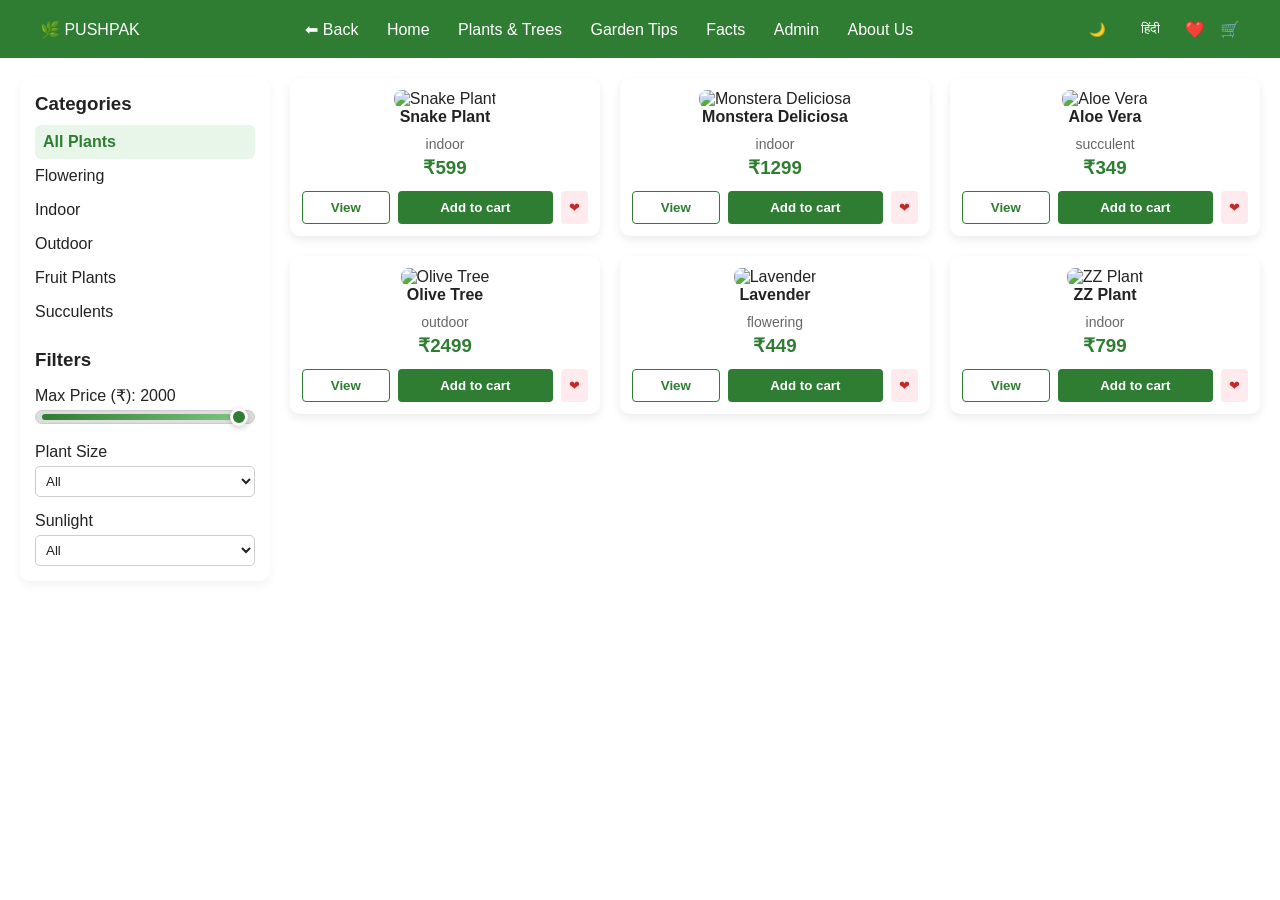
==== commit 674ac547: "Resolve all merge conflicts, full code analysis cleanup" ====
--- a/index.html
+++ b/index.html
@@ -1,212 +1,11 @@
-<<<<<<< HEAD
-<!DOCTYPE html>
-<html>
-<head>
-
-<link rel="stylesheet" href="assets/css/style.css">
-<link rel="stylesheet" href="assets/css/theme.css">
-
-<meta charset="UTF-8">
-<meta name="viewport" content="width=device-width, initial-scale=1.0">
-
-<title>PUSHPAK</title>
-
-</head>
-
-<body>
-
-<!-- ================= HEADER ================= -->
-
-<header class="header">
-
-  <div class="logo">🌿 PUSHPAK</div>
-
-  <nav class="nav">
-
-    <a href="#"
-    data-en="Home"
-    data-hi="होम">Home</a>
-
-    <a href="plants.html"
-    data-en="Plants & Trees"
-    data-hi="पौधे और पेड़">Plants & Trees</a>
-
-    <a href="garden.html"
-    data-en="Garden Tips"
-    data-hi="बागवानी टिप्स">Garden Tips</a>
-
-    <a href="facts.html"
-    data-en="Facts"
-    data-hi="तथ्य">Facts</a>
-
-    <a href="admin/admin_login.html"
-    data-en="Admin"
-    data-hi="एडमिन">Admin</a>
-
-    <a href="#"
-    data-en="About Us"
-    data-hi="हमारे बारे में">About Us</a>
-
-  </nav>
-
-  <div class="header-controls">
-    <button class="theme-toggle" onclick="toggleTheme()">🌙</button>
-    <button id="langBtn">हिंदी</button>
-    <a href="favorites.html">❤️</a>
-    <a href="cart.html">🛒</a>
-
-  </div>
-
-</header>
-
-<!-- ================= MAIN LAYOUT ================= -->
-
-<div class="layout">
-
-  <!-- ========== SIDEBAR ========== -->
-
-  <aside class="sidebar">
-
-    <h3
-    data-en="Categories"
-    data-hi="श्रेणियाँ">Categories</h3>
-
-    <ul id="categoryList">
-
-      <li class="active"
-      data-category="all"
-      data-en="All Plants"
-      data-hi="सभी पौधे">
-      All Plants
-      </li>
-
-      <li data-category="flowering"
-      data-en="Flowering"
-      data-hi="फूल वाले पौधे">
-      Flowering
-      </li>
-
-      <li data-category="indoor"
-      data-en="Indoor"
-      data-hi="इनडोर पौधे">
-      Indoor
-      </li>
-
-      <li data-category="outdoor"
-      data-en="Outdoor"
-      data-hi="आउटडोर पौधे">
-      Outdoor
-      </li>
-
-      <li data-category="fruit"
-      data-en="Fruit Plants"
-      data-hi="फल वाले पौधे">
-      Fruit
-      </li>
-
-      <li data-category="succulent"
-      data-en="Succulents"
-      data-hi="रसीले पौधे">
-      Succulents
-      </li>
-
-    </ul>
-
-    <h3
-    data-en="Filters"
-    data-hi="फ़िल्टर">Filters</h3>
-
-    <label>
-      <span
-      data-en="Max Price"
-      data-hi="अधिकतम कीमत">
-      Max Price
-      </span>
-      (₹): <span id="priceValue">2000</span>
-    </label>
-
-    <input type="range" id="priceFilter" min="100" max="2000" value="2000">
-
-    <label
-    data-en="Plant Size"
-    data-hi="पौधे का आकार">
-    Plant Size
-    </label>
-
-    <select id="sizeFilter">
-
-      <option value="all"
-      data-en="All"
-      data-hi="सभी">All</option>
-
-      <option value="small"
-      data-en="Small"
-      data-hi="छोटा">Small</option>
-
-      <option value="medium"
-      data-en="Medium"
-      data-hi="मध्यम">Medium</option>
-
-      <option value="large"
-      data-en="Large"
-      data-hi="बड़ा">Large</option>
-
-    </select>
-
-    <label
-    data-en="Sunlight"
-    data-hi="धूप की आवश्यकता">
-    Sunlight
-    </label>
-
-    <select id="sunFilter">
-
-      <option value="all"
-      data-en="All"
-      data-hi="सभी">All</option>
-
-      <option value="low"
-      data-en="Low"
-      data-hi="कम">Low</option>
-
-      <option value="medium"
-      data-en="Medium"
-      data-hi="मध्यम">Medium</option>
-
-      <option value="high"
-      data-en="High"
-      data-hi="अधिक">High</option>
-
-    </select>
-
-  </aside>
-
-  <!-- ========== MAIN CONTENT ========== -->
-
-  <main class="main-content">
-
-    <div id="plantGrid" class="plant-grid"></div>
-
-  </main>
-
-</div>
-
-<script src="assets/js/main.js"></script>
-<script src="assets/js/theme.js"></script>
-<script src="assets/js/admin.js"></script>
-<script src="assets/js/language.js"></script>
-
-</body>
-</html>
-=======
 <!DOCTYPE html>
-<html>
+<html lang="en">
 <head>
+<meta charset="UTF-8">
+<meta name="viewport" content="width=device-width, initial-scale=1.0">
+<title>PUSHPAK — Plants &amp; Garden</title>
 <link rel="stylesheet" href="assets/css/style.css">
 <link rel="stylesheet" href="assets/css/theme.css">
-<meta charset="UTF-8">
-<meta name="viewport" content="width=device-width, initial-scale=1.0">
-<title>PUSHPAK</title>
 </head>
 <body>
 
@@ -216,17 +15,27 @@
   <div class="logo">🌿 PUSHPAK</div>
 
   <nav class="nav">
-    <a href="#">Home</a>
-    <a href="plants.html">Plants & Trees</a>
-    <a href="#">Garden Tips</a>
-    <a href="#">Facts</a>
-    <a href="admin/admin_login.html">Admin</a>
-    <a href="#">About Us</a>
+
+    <a href="javascript:history.back()" class="back-btn" data-en="⬅ Back" data-hi="⬅ पीछे">⬅ Back</a>
+
+    <a href="index.html" data-en="Home" data-hi="होम">Home</a>
+
+    <a href="plants.html" data-en="Plants &amp; Trees" data-hi="पौधे और पेड़">Plants &amp; Trees</a>
+
+    <a href="garden.html" data-en="Garden Tips" data-hi="बागवानी टिप्स">Garden Tips</a>
+
+    <a href="facts.html" data-en="Facts" data-hi="तथ्य">Facts</a>
+
+    <a href="admin/admin_login.html" data-en="Admin" data-hi="एडमिन">Admin</a>
+
+    <a href="#" data-en="About Us" data-hi="हमारे बारे में">About Us</a>
+
   </nav>
 
   <div class="header-controls">
     <button class="theme-toggle" onclick="toggleTheme()">🌙</button>
-    <button id="langBtn">हिंदी</button>
+    <button id="langBtn" onclick="toggleLanguage()">हिंदी</button>
+    <a href="favorites.html">❤️</a>
     <a href="cart.html">🛒</a>
   </div>
 
@@ -238,36 +47,39 @@
   <!-- ========== SIDEBAR ========== -->
   <aside class="sidebar">
 
-    <h3>Categories</h3>
+    <h3 data-en="Categories" data-hi="श्रेणियाँ">Categories</h3>
 
     <ul id="categoryList">
-      <li class="active" data-category="all">All Plants</li>
-      <li data-category="flowering">Flowering</li>
-      <li data-category="indoor">Indoor</li>
-      <li data-category="outdoor">Outdoor</li>
-      <li data-category="fruit">Fruit</li>
-      <li data-category="succulent">Succulents</li>
+      <li class="active" data-category="all" data-en="All Plants" data-hi="सभी पौधे">All Plants</li>
+      <li data-category="flowering" data-en="Flowering" data-hi="फूल वाले पौधे">Flowering</li>
+      <li data-category="indoor" data-en="Indoor" data-hi="इनडोर पौधे">Indoor</li>
+      <li data-category="outdoor" data-en="Outdoor" data-hi="आउटडोर पौधे">Outdoor</li>
+      <li data-category="fruit" data-en="Fruit Plants" data-hi="फल वाले पौधे">Fruit</li>
+      <li data-category="succulent" data-en="Succulents" data-hi="रसीले पौधे">Succulents</li>
     </ul>
 
-    <h3>Filters</h3>
+    <h3 data-en="Filters" data-hi="फ़िल्टर">Filters</h3>
 
-    <label>Max Price (₹): <span id="priceValue">2000</span></label>
-    <input type="range" id="priceFilter" min="100" max="2000" value="2000">
+    <label>
+      <span data-en="Max Price" data-hi="अधिकतम कीमत">Max Price</span>
+      (₹): <span id="priceValue">2000</span>
+    </label>
+    <input type="range" id="priceFilter" min="100" max="5000" value="5000">
 
-    <label>Plant Size</label>
+    <label data-en="Plant Size" data-hi="पौधे का आकार">Plant Size</label>
     <select id="sizeFilter">
-      <option value="all">All</option>
-      <option value="small">Small</option>
-      <option value="medium">Medium</option>
-      <option value="large">Large</option>
+      <option value="all" data-en="All" data-hi="सभी">All</option>
+      <option value="small" data-en="Small" data-hi="छोटा">Small</option>
+      <option value="medium" data-en="Medium" data-hi="मध्यम">Medium</option>
+      <option value="large" data-en="Large" data-hi="बड़ा">Large</option>
     </select>
 
-    <label>Sunlight</label>
+    <label data-en="Sunlight" data-hi="धूप की आवश्यकता">Sunlight</label>
     <select id="sunFilter">
-      <option value="all">All</option>
-      <option value="low">Low</option>
-      <option value="medium">Medium</option>
-      <option value="high">High</option>
+      <option value="all" data-en="All" data-hi="सभी">All</option>
+      <option value="low" data-en="Low" data-hi="कम">Low</option>
+      <option value="medium" data-en="Medium" data-hi="मध्यम">Medium</option>
+      <option value="high" data-en="High" data-hi="अधिक">High</option>
     </select>
 
   </aside>
@@ -282,7 +94,7 @@
 <script src="assets/js/main.js"></script>
 <script src="assets/js/theme.js"></script>
 <script src="assets/js/admin.js"></script>
+<script src="assets/js/language.js"></script>
 
 </body>
 </html>
->>>>>>> a500549 (sample commit)
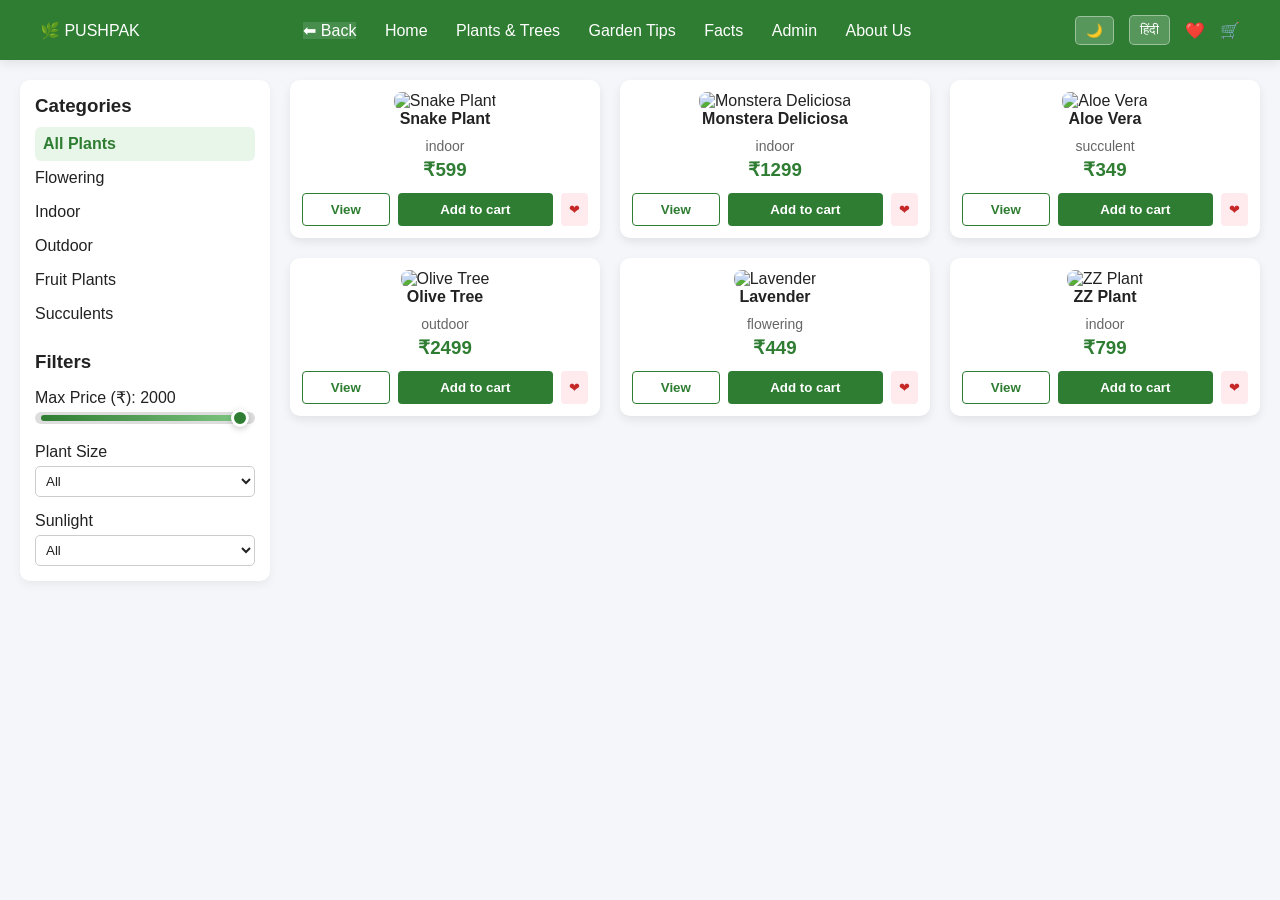
==== commit 175c51ab: "Complete overhaul: unified admin panel, fixed all merge conflicts, standardized CSS/dark mode across" ====
--- a/index.html
+++ b/index.html
@@ -4,8 +4,8 @@
 <meta charset="UTF-8">
 <meta name="viewport" content="width=device-width, initial-scale=1.0">
 <title>PUSHPAK — Plants &amp; Garden</title>
+<link rel="stylesheet" href="assets/css/theme.css">
 <link rel="stylesheet" href="assets/css/style.css">
-<link rel="stylesheet" href="assets/css/theme.css">
 </head>
 <body>
 
@@ -91,8 +91,8 @@
 
 </div>
 
+<script src="assets/js/theme.js"></script>
 <script src="assets/js/main.js"></script>
-<script src="assets/js/theme.js"></script>
 <script src="assets/js/admin.js"></script>
 <script src="assets/js/language.js"></script>
 
--- a/assets/css/theme.css
+++ b/assets/css/theme.css
@@ -1,173 +1,306 @@
-<<<<<<< HEAD
-/* ================= GLOBAL THEME VARIABLES ================= */
-
-:root {
-  --bg-light: #f4f6f9;
-  --bg-dark: #121212;
-
-  --card-light: #ffffff;
-  --card-dark: #1e1e1e;
-
-  --text-light: #333;
-  --text-dark: #ffffff;
-
-  --input-light: #ffffff;
-  --input-dark: #2a2a2a;
-
-  --border-light: #ddd;
-  --border-dark: #444;
-}
-
-/* ================= DEFAULT LIGHT ================= */
-
-body {
-  background: var(--bg-light);
-  color: var(--text-light);
-  transition: background 0.3s ease, color 0.3s ease;
-}
-
-/* ================= DARK MODE ================= */
-
-body.dark {
-  background: var(--bg-dark);
-  color: var(--text-dark);
-}
-
-/* ================= CARDS ================= */
-
-body.dark .card,
-body.dark .plant-card {
-  background: var(--card-dark);
-  color: var(--text-dark);
-}
-
-/* ================= INPUTS ================= */
-
-body.dark input,
-body.dark select,
-body.dark textarea {
-  background: var(--input-dark);
-  color: var(--text-dark);
-  border: 1px solid var(--border-dark);
-}
-
-/* ================= SEARCH BAR ================= */
-
-body.dark #search {
-  background: var(--input-dark);
-  color: var(--text-dark);
-  border: 1px solid var(--border-dark);
-}
-
-/* ================= FILTER ================= */
-
-body.dark .filter {
-  background: #333;
-  color: white;
-  border: 1px solid #555;
-}
-
-/* ================= NAVBAR ================= */
-
-body.dark .navbar {
-  background: #1b5e20;
-}
-
-/* ================= BUTTONS ================= */
-
-body.dark button {
-  opacity: 0.95;
-}
-
-/* ================= SMOOTH TRANSITION ================= */
-
-* {
-  transition: background 0.3s ease, color 0.3s ease;
-}
-=======
-/* ================= GLOBAL THEME VARIABLES ================= */
-
+/* =================================================================
+   theme.css — Global Light / Dark Theme
+   Covers ALL pages: public, admin, cart, plants, details, etc.
+   ================================================================= */
+
+/* ─── CSS Variables ─────────────────────────────────────────────── */
 :root {
-  --bg-light: #f4f6f9;
-  --bg-dark: #121212;
-
-  --card-light: #ffffff;
-  --card-dark: #1e1e1e;
-
-  --text-light: #333;
-  --text-dark: #ffffff;
-
-  --input-light: #ffffff;
-  --input-dark: #2a2a2a;
-
-  --border-light: #ddd;
-  --border-dark: #444;
-}
-
-/* ================= DEFAULT LIGHT ================= */
-
+  --primary:        #2e7d32;
+  --primary-dark:   #1b5e20;
+  --primary-light:  #81c784;
+
+  --bg:             #f4f6f9;
+  --bg-card:        #ffffff;
+  --bg-sidebar:     #ffffff;
+  --bg-header:      #2e7d32;
+  --bg-input:       #ffffff;
+  --bg-navbar:      #2e7d32;
+
+  --text:           #222222;
+  --text-muted:     #666666;
+  --text-nav:       #ffffff;
+  --text-card:      #222222;
+
+  --border:         #dddddd;
+  --shadow:         0 4px 10px rgba(0, 0, 0, 0.08);
+
+  --transition:     background-color 0.3s ease, color 0.3s ease, border-color 0.3s ease;
+}
+
+/* ─── Dark Mode Variables ───────────────────────────────────────── */
+body.dark {
+  --bg:             #121212;
+  --bg-card:        #1e1e1e;
+  --bg-sidebar:     #1a1a2e;
+  --bg-header:      #1b5e20;
+  --bg-input:       #2a2a2a;
+  --bg-navbar:      #1b5e20;
+
+  --text:           #f0f0f0;
+  --text-muted:     #aaaaaa;
+  --text-nav:       #ffffff;
+  --text-card:      #f0f0f0;
+
+  --border:         #3a3a3a;
+  --shadow:         0 4px 10px rgba(0, 0, 0, 0.4);
+}
+
+/* ─── Smooth Transitions ────────────────────────────────────────── */
+body, header, .header, .navbar, nav, aside, .sidebar,
+.card, .plant-card, .cart-item, .login-card, .login-container,
+input, select, textarea, table, th, td, .content,
+.main-content, .layout, .container, .plant-form,
+.filter, .total-box, .orders-table {
+  transition: var(--transition);
+}
+
+/* ─── Base Body ─────────────────────────────────────────────────── */
 body {
-  background: var(--bg-light);
-  color: var(--text-light);
-  transition: background 0.3s ease, color 0.3s ease;
-}
-
-/* ================= DARK MODE ================= */
-
-body.dark {
-  background: var(--bg-dark);
-  color: var(--text-dark);
-}
-
-/* ================= CARDS ================= */
-
-body.dark .card,
-body.dark .plant-card {
-  background: var(--card-dark);
-  color: var(--text-dark);
-}
-
-/* ================= INPUTS ================= */
-
-body.dark input,
-body.dark select,
-body.dark textarea {
-  background: var(--input-dark);
-  color: var(--text-dark);
-  border: 1px solid var(--border-dark);
-}
-
-/* ================= SEARCH BAR ================= */
-
-body.dark #search {
-  background: var(--input-dark);
-  color: var(--text-dark);
-  border: 1px solid var(--border-dark);
-}
-
-/* ================= FILTER ================= */
-
-body.dark .filter {
-  background: #333;
-  color: white;
-  border: 1px solid #555;
-}
-
-/* ================= NAVBAR ================= */
-
-body.dark .navbar {
-  background: #1b5e20;
-}
-
-/* ================= BUTTONS ================= */
-
-body.dark button {
-  opacity: 0.95;
-}
-
-/* ================= SMOOTH TRANSITION ================= */
-
-* {
-  transition: background 0.3s ease, color 0.3s ease;
-}
->>>>>>> a500549 (sample commit)
+  background: var(--bg);
+  color: var(--text);
+}
+
+/* ─── Public Header (.header class) ────────────────────────────── */
+.header {
+  background: var(--bg-header);
+  color: var(--text-nav);
+}
+
+.header .logo { color: var(--text-nav); }
+
+.nav a, .header a { color: var(--text-nav) !important; }
+
+/* ─── Navbar (.navbar class — cart, plants, plant_details) ─────── */
+.navbar {
+  background: var(--bg-navbar);
+  color: var(--text-nav);
+}
+
+.navbar a, .navbar-right a, .navbar-left a:not(.back-btn) {
+  color: var(--text-nav) !important;
+}
+
+body.dark .navbar { background: var(--bg-navbar); }
+
+/* ─── Sidebar (public: categories / filters) ────────────────────── */
+.sidebar {
+  background: var(--bg-sidebar);
+  color: var(--text);
+}
+
+.sidebar h3, .sidebar label, .sidebar li { color: var(--text); }
+
+.sidebar ul li:hover { color: var(--primary); }
+
+.sidebar ul li.active {
+  background: rgba(46, 125, 50, 0.12);
+  color: var(--primary);
+  font-weight: 600;
+}
+
+body.dark .sidebar ul li.active {
+  background: rgba(129, 199, 132, 0.15);
+  color: var(--primary-light);
+}
+
+/* ─── Admin Sidebar ─────────────────────────────────────────────── */
+div.sidebar {
+  background: var(--primary) !important;
+}
+
+body.dark div.sidebar {
+  background: var(--primary-dark) !important;
+}
+
+div.sidebar a, div.sidebar h2 {
+  color: #ffffff !important;
+}
+
+div.sidebar a:hover {
+  background: rgba(255,255,255,0.15);
+  border-radius: 6px;
+}
+
+div.sidebar button {
+  background: var(--primary-dark) !important;
+  color: white !important;
+}
+
+/* ─── Cards ─────────────────────────────────────────────────────── */
+.card, .plant-card, .cart-item {
+  background: var(--bg-card);
+  color: var(--text-card);
+  box-shadow: var(--shadow);
+}
+
+body.dark .card, body.dark .plant-card, body.dark .cart-item {
+  background: var(--bg-card);
+  color: var(--text-card);
+}
+
+/* ─── Admin Content Area ────────────────────────────────────────── */
+.content {
+  background: var(--bg);
+  color: var(--text);
+}
+
+/* ─── Layout / Page background ─────────────────────────────────── */
+.layout, .main-content, .container {
+  background: transparent;
+}
+
+/* ─── Inputs & Selects ──────────────────────────────────────────── */
+input, select, textarea {
+  background: var(--bg-input);
+  color: var(--text);
+  border: 1px solid var(--border);
+}
+
+input:focus, select:focus, textarea:focus {
+  outline: none;
+  border-color: var(--primary);
+  box-shadow: 0 0 0 2px rgba(46, 125, 50, 0.2);
+}
+
+input::placeholder { color: var(--text-muted); }
+
+/* ─── Tables ────────────────────────────────────────────────────── */
+.orders-table, table {
+  background: var(--bg-card);
+  color: var(--text);
+}
+
+th {
+  background: rgba(46, 125, 50, 0.08);
+  color: var(--text);
+}
+
+body.dark th {
+  background: rgba(129, 199, 132, 0.1);
+}
+
+td { color: var(--text); border-color: var(--border); }
+
+tr { border-bottom: 1px solid var(--border); }
+
+/* ─── Login Card ────────────────────────────────────────────────── */
+.login-container {
+  background: var(--bg);
+}
+
+.login-card {
+  background: var(--bg-card);
+  color: var(--text);
+  box-shadow: var(--shadow);
+}
+
+.login-card label, .login-card h2 { color: var(--text); }
+
+.login-card a { color: var(--text-muted); }
+
+body.dark .login-card { background: #1e2a2e; }
+
+/* ─── Plant Form ────────────────────────────────────────────────── */
+.plant-form {
+  background: var(--bg-card);
+  color: var(--text);
+}
+
+.plant-form label { color: var(--text); }
+
+/* ─── Filter Sidebar Selects ─────────────────────────────────────  */
+.filter {
+  background: var(--bg-input);
+  color: var(--text);
+  border: 1px solid var(--border);
+}
+
+/* ─── Header Controls Buttons ────────────────────────────────────── */
+.header-controls button, .theme-toggle {
+  background: rgba(255,255,255,0.2) !important;
+  color: white !important;
+  border: 1px solid rgba(255,255,255,0.4) !important;
+  border-radius: 6px;
+}
+
+.header-controls button:hover, .theme-toggle:hover {
+  background: rgba(255,255,255,0.35) !important;
+}
+
+/* ─── Back Button ────────────────────────────────────────────────── */
+.back-btn {
+  border-color: rgba(255,255,255,0.6) !important;
+  color: white !important;
+  background: rgba(255,255,255,0.12) !important;
+}
+
+.back-btn:hover {
+  background: rgba(255,255,255,0.28) !important;
+}
+
+/* ─── Total Box (cart) ───────────────────────────────────────────── */
+.total-box {
+  color: var(--text);
+}
+
+/* ─── Error Message ──────────────────────────────────────────────── */
+.error { color: #e53935; }
+
+/* ─── Price Slider ───────────────────────────────────────────────── */
+#priceFilter {
+  -webkit-appearance: none;
+  width: 100%;
+  height: 6px;
+  border-radius: 10px;
+  background: var(--border);
+  outline: none;
+  cursor: pointer;
+  border: none !important;
+}
+
+#priceFilter::-webkit-slider-thumb {
+  -webkit-appearance: none;
+  width: 18px;
+  height: 18px;
+  border-radius: 50%;
+  background: var(--primary);
+  border: 3px solid var(--bg-card);
+  cursor: pointer;
+  box-shadow: 0 2px 6px rgba(0,0,0,0.25);
+}
+
+body.dark #priceFilter { background: #3a3a3a; }
+
+body.dark #priceFilter::-webkit-slider-thumb {
+  background: var(--primary-light);
+  border-color: #121212;
+  box-shadow: 0 0 8px rgba(129,199,132,0.6);
+}
+
+/* ─── Scrollbar ───────────────────────────────────────────────────── */
+body.dark ::-webkit-scrollbar { background: #1e1e1e; }
+body.dark ::-webkit-scrollbar-thumb { background: #3a3a3a; border-radius: 4px; }
+body.dark ::-webkit-scrollbar-thumb:hover { background: #4a4a4a; }
+
+/* ─── Text helpers ────────────────────────────────────────────────── */
+body.dark p, body.dark span, body.dark li, body.dark h1,
+body.dark h2, body.dark h3, body.dark h4, body.dark h5 {
+  color: var(--text);
+}
+
+/* keep primary-colored text in dark mode */
+body.dark h2.content-title,
+body.dark .content h2 {
+  color: var(--primary-light);
+}
+
+/* ─── Glass card (plant_details) ─────────────────────────────────── */
+body.dark .card {
+  background: rgba(30, 30, 30, 0.7);
+  backdrop-filter: blur(15px);
+}
+
+/* ─── Status badges (orders) ─────────────────────────────────────── */
+body.dark span[style*="background"] {
+  filter: brightness(0.85);
+}
--- a/assets/css/style.css
+++ b/assets/css/style.css
@@ -1,4 +1,3 @@
-<<<<<<< HEAD
 /* =========================
    ROOT VARIABLES
 ========================= */
@@ -709,715 +708,3 @@
 body:not(.dark) {
   color: #222 !important;
 }
-=======
-/* =========================
-   ROOT VARIABLES
-========================= */
-:root {
-    --primary: #2e7d32;
-    --light-bg: #f5f9f6;
-    --card-bg: #ffffff;
-    --text: #222;
-    --sidebar-bg: #ffffff;
-    --shadow: 0 4px 10px rgba(0,0,0,0.08);
-}
-
-body.dark {
-    --primary: #66bb6a;
-    --light-bg: #1b1b1b;
-    --card-bg: #242424;
-    --text: #f1f1f1;
-    --sidebar-bg: #2c2c2c;
-}
-
-/* =========================
-   GLOBAL
-========================= */
-* {
-    margin: 0;
-    padding: 0;
-    box-sizing: border-box;
-}
-
-body {
-    font-family: 'Segoe UI', sans-serif;
-    background: var(--light-bg);
-    color: var(--text);
-    transition: 0.3s;
-}
-
-a {
-    text-decoration: none;
-    color: inherit;
-}
-
-/* =========================
-   HEADER
-========================= */
-header {
-    display: flex;
-    justify-content: space-between;
-    align-items: center;
-    padding: 15px 30px;
-    background: var(--card-bg);
-    box-shadow: var(--shadow);
-    position: sticky;
-    top: 0;
-    z-index: 100;
-}
-
-header h2 {
-    color: var(--primary);
-}
-
-nav a {
-    margin: 0 12px;
-    font-weight: 500;
-    transition: 0.3s;
-}
-
-nav a:hover {
-    color: var(--primary);
-}
-
-/* =========================
-   SEARCH BOX
-========================= */
-.search-box {
-    display: flex;
-    gap: 5px;
-}
-
-.search-box input {
-    padding: 7px 10px;
-    border-radius: 5px;
-    border: 1px solid #ccc;
-}
-
-.search-box button {
-    background: var(--primary);
-    color: white;
-    border: none;
-    padding: 7px 12px;
-    border-radius: 5px;
-    cursor: pointer;
-}
-
-/* =========================
-   HEADER CONTROLS
-========================= */
-.header-controls {
-    display: flex;
-    align-items: center;
-    gap: 10px;
-}
-
-.header-controls button {
-    background: var(--primary);
-    color: white;
-    border: none;
-    padding: 6px 10px;
-    border-radius: 5px;
-    cursor: pointer;
-}
-
-/* =========================
-   LAYOUT
-========================= */
-.container {
-    display: flex;
-    padding: 20px;
-    gap: 20px;
-}
-
-/* =========================
-   SIDEBAR
-========================= */
-.sidebar {
-    width: 250px;
-    background: var(--sidebar-bg);
-    padding: 20px;
-    border-radius: 10px;
-    box-shadow: var(--shadow);
-}
-
-.sidebar h3 {
-    margin-bottom: 10px;
-    color: var(--primary);
-}
-
-.sidebar ul {
-    list-style: none;
-    margin-bottom: 20px;
-}
-
-.sidebar ul li {
-    padding: 8px;
-    border-radius: 5px;
-    cursor: pointer;
-    transition: 0.3s;
-}
-
-.sidebar ul li:hover,
-.sidebar ul li.active {
-    background: var(--primary);
-    color: white;
-}
-
-.sidebar label {
-    display: block;
-    margin-top: 15px;
-    font-weight: 500;
-}
-
-.sidebar input,
-.sidebar select {
-    width: 100%;
-    padding: 6px;
-    margin-top: 5px;
-    border-radius: 5px;
-    border: 1px solid #ccc;
-}
-
-/* =========================
-   MAIN CONTENT
-========================= */
-.content {
-    flex: 1;
-}
-
-.content h2 {
-    margin-bottom: 20px;
-    color: var(--primary);
-}
-
-/* =========================
-   GRID & CARDS
-========================= */
-.grid {
-    display: grid;
-    grid-template-columns: repeat(auto-fill, minmax(220px, 1fr));
-    gap: 20px;
-}
-
-.card {
-    background: var(--card-bg);
-    padding: 15px;
-    border-radius: 12px;
-    box-shadow: var(--shadow);
-    text-align: center;
-    transition: 0.3s;
-}
-
-.card:hover {
-    transform: translateY(-5px);
-}
-
-.card img {
-    width: 100%;
-    height: 180px;
-    object-fit: cover;
-    border-radius: 10px;
-}
-
-.card h3,
-.card p {
-    margin-top: 10px;
-}
-
-.card a {
-    display: inline-block;
-    margin-top: 8px;
-    padding: 6px 12px;
-    background: var(--primary);
-    color: white;
-    border-radius: 5px;
-    font-size: 14px;
-}
-
-/* =========================
-   RECOMMEND BOX
-========================= */
-.recommend-box {
-    margin-top: 40px;
-    background: var(--card-bg);
-    padding: 20px;
-    border-radius: 10px;
-    box-shadow: var(--shadow);
-}
-
-.recommend-box select,
-.recommend-box button {
-    padding: 7px;
-    margin-top: 10px;
-    border-radius: 5px;
-}
-
-.recommend-box button {
-    background: var(--primary);
-    color: white;
-    border: none;
-    cursor: pointer;
-}
-
-/* =========================
-   RESPONSIVE DESIGN
-========================= */
-@media(max-width: 900px){
-    .container {
-        flex-direction: column;
-    }
-
-    .sidebar {
-        width: 100%;
-    }
-}
-
-@media(max-width: 600px){
-    header {
-        flex-direction: column;
-        gap: 10px;
-    }
-
-    nav {
-        display: flex;
-        flex-wrap: wrap;
-        justify-content: center;
-    }
-
-    .search-box {
-        width: 100%;
-        justify-content: center;
-    }
-}
-/* =========================
-   ADD PLANT FORM
-========================= */
-
-.plant-form {
-    background: var(--card-bg);
-    padding: 25px;
-    border-radius: 12px;
-    box-shadow: var(--shadow);
-    max-width: 500px;
-}
-
-.plant-form label {
-    display: block;
-    margin-top: 15px;
-    font-weight: 500;
-}
-
-.plant-form input,
-.plant-form select {
-    width: 100%;
-    padding: 10px;
-    margin-top: 6px;
-    border-radius: 6px;
-    border: 1px solid #ccc;
-    font-size: 14px;
-    background: transparent;
-    color: var(--text);
-    transition: 0.3s;
-}
-
-/* Focus effect */
-.plant-form input:focus,
-.plant-form select:focus {
-    border-color: var(--primary);
-    outline: none;
-    box-shadow: 0 0 5px rgba(46,125,50,0.3);
-}
-
-/* File input */
-.plant-form input[type="file"] {
-    padding: 6px;
-    cursor: pointer;
-}
-
-/* Image Preview */
-.image-preview {
-    margin-top: 15px;
-    width: 100%;
-    max-height: 250px;
-    object-fit: cover;
-    border-radius: 10px;
-    display: none;
-    border: 2px dashed var(--primary);
-    padding: 5px;
-}
-
-/* Submit Button */
-.plant-form button {
-    margin-top: 20px;
-    padding: 12px;
-    width: 100%;
-    border: none;
-    border-radius: 8px;
-    background: var(--primary);
-    color: white;
-    font-size: 15px;
-    cursor: pointer;
-    transition: 0.3s;
-}
-
-.plant-form button:hover {
-    opacity: 0.9;
-    transform: translateY(-2px);
-}
-
-/* =========================
-   RESPONSIVE
-========================= */
-@media(max-width: 600px){
-    .plant-form {
-        padding: 15px;
-    }
-}
-.plant-form input[type="file"] {
-    border: 2px dashed var(--primary);
-    padding: 20px;
-    text-align: center;
-    background: rgba(46,125,50,0.05);
-}
-/* ===== HEADER ===== */
-.header {
-  display: flex;
-  justify-content: space-between;
-  align-items: center;
-  padding: 15px 40px;
-  background: #2e7d32;
-  color: white;
-}
-
-.nav a {
-  margin: 0 12px;
-  color: white;
-  text-decoration: none;
-}
-
-.header-controls {
-  display: flex;
-  gap: 15px;
-  align-items: center;
-}
-
-/* ===== LAYOUT ===== */
-.layout {
-  display: flex;
-  padding: 20px;
-  gap: 20px;
-}
-
-/* ===== SIDEBAR ===== */
-.sidebar {
-  width: 250px;
-  background: #ffffff;
-  padding: 15px;
-  border-radius: 10px;
-  height: fit-content;
-  box-shadow: 0 4px 10px rgba(0,0,0,0.05);
-}
-
-.sidebar ul {
-  list-style: none;
-  padding: 0;
-}
-
-.sidebar ul li {
-  padding: 8px 0;
-  cursor: pointer;
-}
-
-.sidebar ul li.active {
-  font-weight: bold;
-  color: #2e7d32;
-}
-
-/* ===== MAIN CONTENT ===== */
-.main-content {
-  flex: 1;
-}
-
-/* ===== 3 CARDS PER ROW ===== */
-.plant-grid {
-  display: grid;
-  grid-template-columns: repeat(3, 1fr);
-  gap: 20px;
-}
-
-/* ===== CARD ===== */
-.plant-card {
-  background: white;
-  border-radius: 10px;
-  padding: 12px;
-  box-shadow: 0 4px 10px rgba(0,0,0,0.08);
-  transition: 0.3s;
-}
-
-.plant-card:hover {
-  transform: translateY(-5px);
-}
-
-.plant-card img {
-  width: 100%;
-  height: 180px;
-  object-fit: cover;
-  border-radius: 8px;
-}
-
-.plant-card h3 {
-  margin: 10px 0 5px;
-}
-
-.plant-card button {
-  background: #2e7d32;
-  color: white;
-  border: none;
-  padding: 6px 10px;
-  border-radius: 6px;
-  cursor: pointer;
-}
-
-/* ===== RESPONSIVE ===== */
-@media (max-width: 992px) {
-  .plant-grid {
-    grid-template-columns: repeat(2, 1fr);
-  }
-}
-
-@media (max-width: 600px) {
-  .layout {
-    flex-direction: column;
-  }
-
-  .sidebar {
-    width: 100%;
-  }
-
-  .plant-grid {
-    grid-template-columns: 1fr;
-  }
-}
-/* ================= RANGE SLIDER BASE ================= */
-
-#priceFilter {
-  -webkit-appearance: none;
-  width: 100%;
-  height: 6px;
-  border-radius: 10px;
-  outline: none;
-  cursor: pointer;
-  transition: 0.3s;
-}
-
-/* ================= LIGHT MODE ================= */
-
-body:not(.dark) #priceFilter {
-  background: #ddd;
-}
-
-body:not(.dark) #priceFilter::-webkit-slider-runnable-track {
-  background: linear-gradient(to right, #2e7d32, #81c784);
-  height: 6px;
-  border-radius: 10px;
-}
-
-body:not(.dark) #priceFilter::-webkit-slider-thumb {
-  -webkit-appearance: none;
-  width: 18px;
-  height: 18px;
-  border-radius: 50%;
-  background: #2e7d32;
-  border: 3px solid #ffffff;
-  margin-top: -6px;
-  cursor: pointer;
-  box-shadow: 0 2px 6px rgba(0,0,0,0.2);
-}
-
-/* ================= DARK MODE ================= */
-
-body.dark #priceFilter {
-  background: #2a2a2a;
-}
-
-body.dark #priceFilter::-webkit-slider-runnable-track {
-  background: linear-gradient(to right, #4caf50, #2e7d32);
-  height: 6px;
-  border-radius: 10px;
-}
-
-body.dark #priceFilter::-webkit-slider-thumb {
-  -webkit-appearance: none;
-  width: 20px;
-  height: 20px;
-  border-radius: 50%;
-  background: #81c784;
-  border: 3px solid #1e1e1e;
-  margin-top: -7px;
-  cursor: pointer;
-  box-shadow: 0 0 8px rgba(76,175,80,0.7);
-  transition: 0.2s;
-}
-
-body.dark #priceFilter::-webkit-slider-thumb:hover {
-  transform: scale(1.2);
-}
-
-/* ================= FIREFOX SUPPORT ================= */
-
-body.dark #priceFilter::-moz-range-track {
-  background: linear-gradient(to right, #4caf50, #2e7d32);
-  height: 6px;
-  border-radius: 10px;
-}
-
-body.dark #priceFilter::-moz-range-thumb {
-  width: 20px;
-  height: 20px;
-  border-radius: 50%;
-  background: #81c784;
-  border: none;
-  box-shadow: 0 0 8px rgba(76,175,80,0.7);
-  cursor: pointer;
-}
-body.dark .sidebar {
-  background: #1e1e1e;
-}
-
-body.dark .sidebar label {
-  color: #e0e0e0;
-}
-body.dark .sidebar {
-  background: #1e1e1e;
-}
-
-body.dark .sidebar label {
-  color: #e0e0e0;
-}
-/* Sidebar text fix */
-
-.sidebar h3,
-.sidebar label,
-.sidebar li,
-.sidebar select {
-  color: #333;
-}
-
-body.dark .sidebar h3,
-body.dark .sidebar label,
-body.dark .sidebar li,
-body.dark .sidebar select {
-  color: #ffffff;
-}
-/* ===== SLIDER LABEL TEXT ===== */
-
-#priceLabel,
-#priceLabel span {
-  color: #333;
-  font-size: 14px;
-}
-
-/* ===== DARK MODE FIX ===== */
-
-body.dark #priceLabel,
-body.dark #priceLabel span {
-  color: #ffffff;
-}
-select {
-  color: #222;
-  background: #ffffff;
-}
-
-body.dark select {
-  color: #ffffff;
-  background: #2a2a2a;
-}
-/* ================= LIGHT THEME TEXT FIX ================= */
-
-body {
-  background: #f4f6f9;
-  color: #222;   /* force readable dark text */
-}
-
-/* Sidebar text in light mode */
-.sidebar h3,
-.sidebar label,
-.sidebar li,
-.sidebar select,
-#priceLabel,
-#priceLabel span {
-  color: #222;
-}
-
-/* ================= DARK THEME TEXT ================= */
-
-body.dark {
-  background: #121212;
-  color: #ffffff;
-}
-
-body.dark .sidebar h3,
-body.dark .sidebar label,
-body.dark .sidebar li,
-body.dark .sidebar select,
-body.dark #priceLabel,
-body.dark #priceLabel span {
-  color: #ffffff;
-}
-/* Default sidebar item */
-.sidebar ul li {
-  padding: 8px 0;
-  cursor: pointer;
-  color: #222;
-  transition: 0.2s;
-}
-
-/* Hover */
-.sidebar ul li:hover {
-  color: #2e7d32;
-}
-
-/* Active (clicked) */
-.sidebar ul li.active {
-  background: #e8f5e9;
-  color: #2e7d32;
-  font-weight: 600;
-  padding-left: 8px;
-  border-radius: 6px;
-}
-
-/* Dark mode active */
-body.dark .sidebar ul li.active {
-  background: #2a2a2a;
-  color: #81c784;
-}
-select {
-  background: #ffffff;
-  color: #222;
-  border: 1px solid #ccc;
-}
-
-/* When clicked (focus) */
-select:focus {
-  outline: none;
-  border: 1px solid #2e7d32;
-}
-
-/* Dark mode */
-body.dark select {
-  background: #2a2a2a;
-  color: #ffffff;
-  border: 1px solid #444;
-}
-label {
-  color: #222;
-}
-
-body.dark label {
-  color: #ffffff;
-}
-body:not(.dark) {
-  color: #222 !important;
-}
->>>>>>> a500549 (sample commit)
